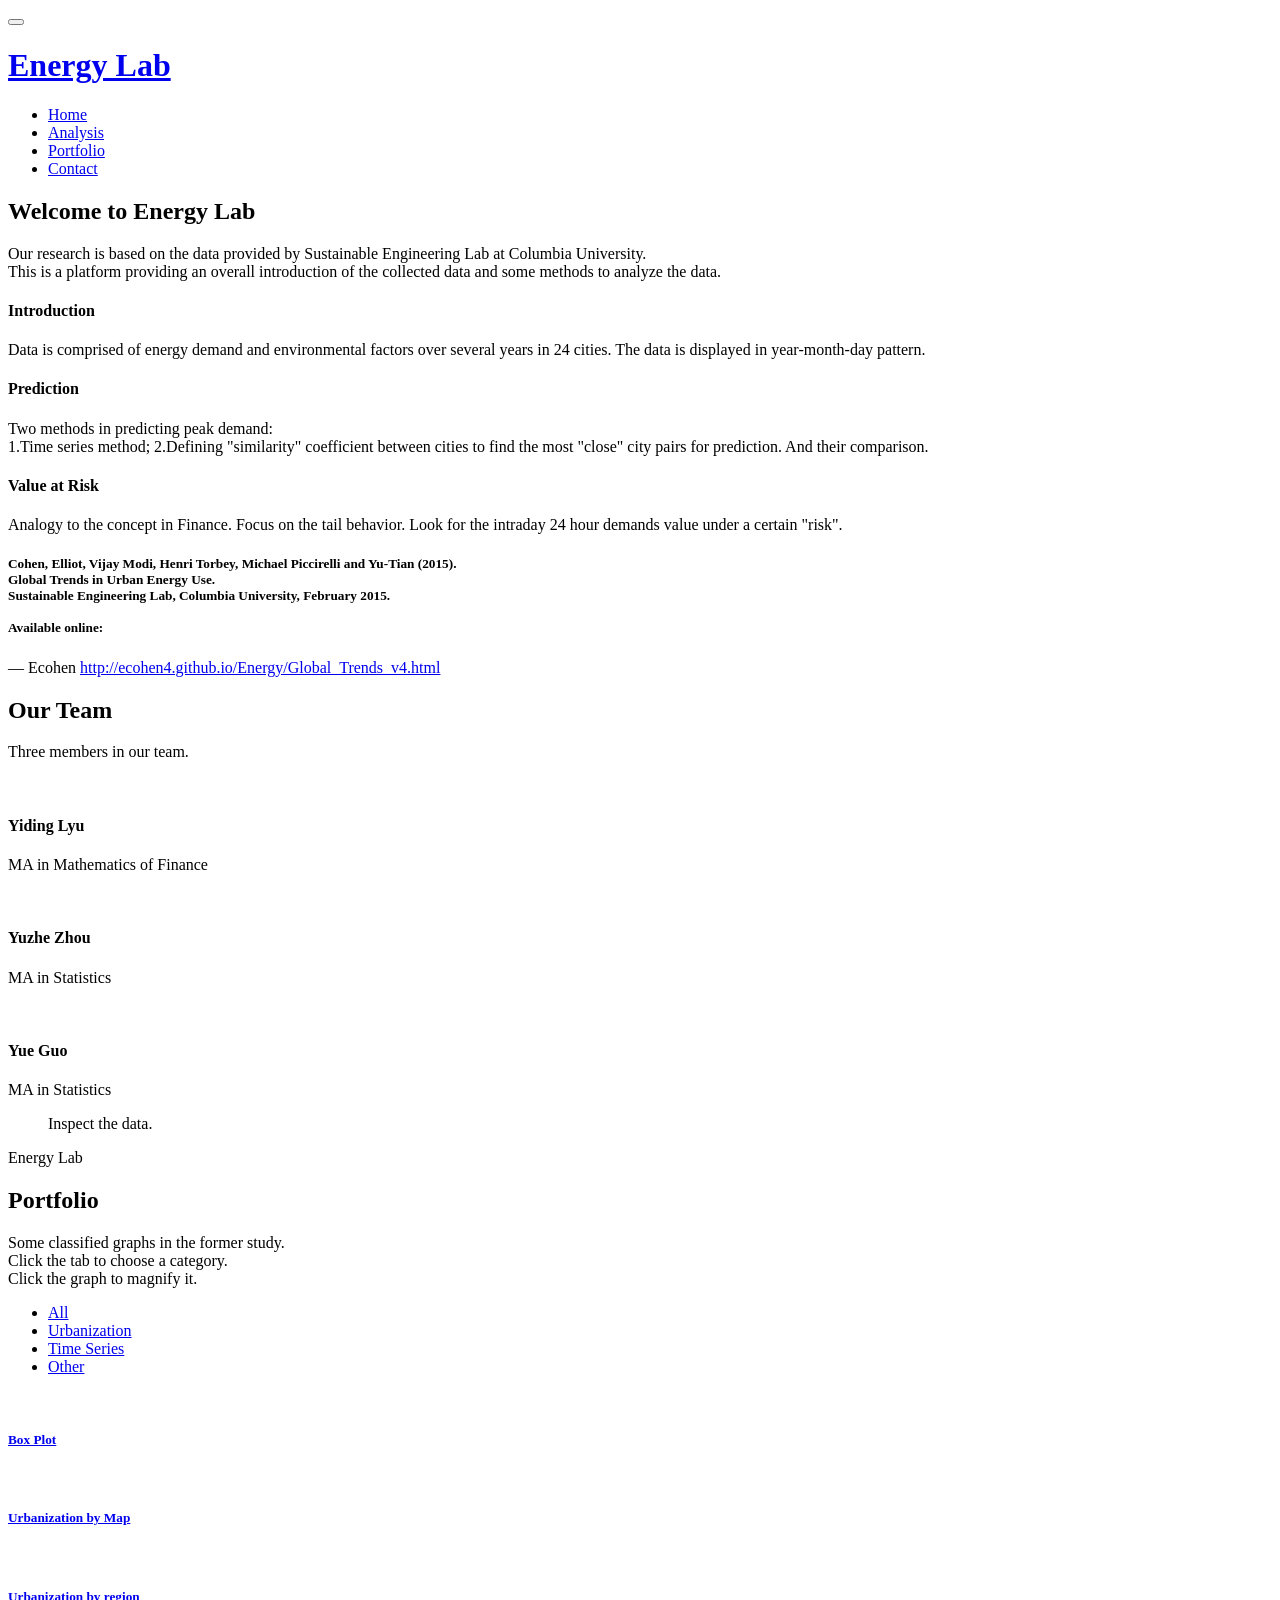
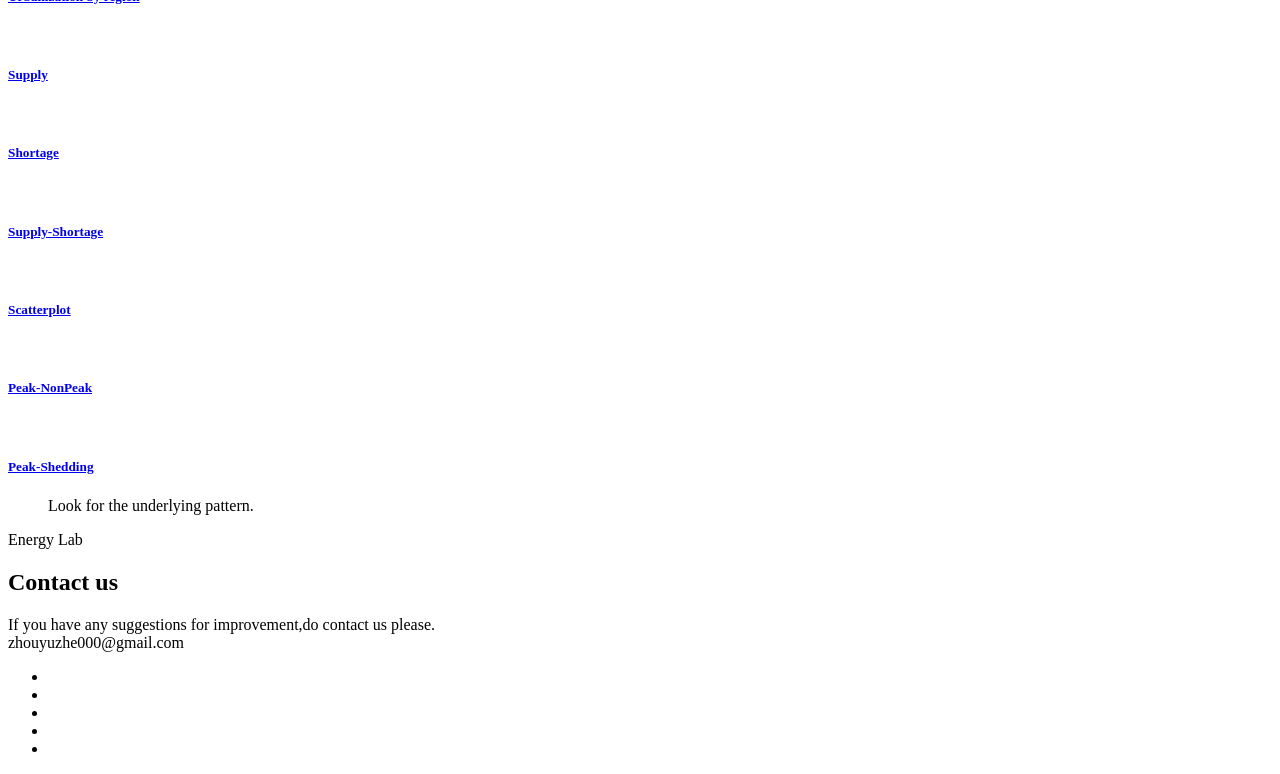
==== index.html @ 1eef34bb "index" ====
<!DOCTYPE html>
<!--[if lt IE 7]>      <html class="no-js lt-ie9 lt-ie8 lt-ie7"> <![endif]-->
<!--[if IE 7]>         <html class="no-js lt-ie9 lt-ie8"> <![endif]-->
<!--[if IE 8]>         <html class="no-js lt-ie9"> <![endif]-->
<!--[if gt IE 8]><!--> <html class="no-js"> <!--<![endif]-->
    <head>
		<!-- BASICS -->
        <meta charset="utf-8">
		<meta http-equiv="X-UA-Compatible" content="IE=edge,chrome=1">
        <title>Energy Lab by team DZY</title>
        <meta name="description" content="">
		<meta name="viewport" content="width=device-width, initial-scale=1.0">
		<link rel="stylesheet" type="text/css" href="css/isotope.css" media="screen" />	
		<link rel="stylesheet" href="js/fancybox/jquery.fancybox.css" type="text/css" media="screen" />
		<link rel="stylesheet" href="css/bootstrap.css">
		<link rel="stylesheet" href="css/bootstrap-theme.css">
        <link rel="stylesheet" href="css/style.css">
        <link rel="stylesheet" href="css/grayscale.css">
		<!-- skin -->
		<link rel="stylesheet" href="skin/default.css">
    </head>
	 
    <body>
		<section id="header" class="appear"></section>
		<div class="navbar navbar-fixed-top" role="navigation" data-0="line-height:100px; height:100px; background-color:rgba(0,0,0,0.3);" data-300="line-height:60px; height:60px; background-color:rgba(0,0,0,1);">
			 <div class="container">
				<div class="navbar-header">
					<button type="button" class="navbar-toggle" data-toggle="collapse" data-target=".navbar-collapse">
						<span class="fa fa-bars color-white"></span>
					</button>
					<h1><a class="navbar-brand" href="index.html" data-0="line-height:90px;" data-300="line-height:50px;">			Energy Lab
					</a></h1>
				</div>
				<div class="navbar-collapse collapse">
					<ul class="nav navbar-nav" data-0="margin-top:20px;" data-300="margin-top:5px;">
						<li class="active"><a href="index.html">Home</a></li>
						<li><a href="#section-services">Analysis</a></li>
						<li><a href="#section-works">Portfolio</a></li>
						<li><a href="#section-contact">Contact</a></li>
					</ul>
				</div><!--/.navbar-collapse -->
			</div>
		</div>

		<section class="featured">
			<div class="container" > 
				<div class="row mar-bot40">
					<div class="col-md-6 col-md-offset-3">
						
						<div class="align-center"  >
							<i class="fa fa-flask fa-5x mar-bot20"></i>
							<h2 class="slogan">Welcome to Energy Lab</h2>
							<p>
							Our research is based on the data provided by
							Sustainable Engineering Lab at Columbia University.</br>
							This is a platform providing an overall introduction of the collected data and some methods to analyze the data.
							</p>	
							 <a href="#section-services" class="btn btn-circle page-scroll">
                            <i class="fa fa-angle-double-down animated"></i>
                            </a>
						</div>
					</div>
				</div>
			</div>
		</section>
		
		<!-- services -->
		<section id="section-services" class="section pad-bot30 bg-white">
		<div class="container"> 
		
			<div class="row mar-bot40">
				<div class="col-lg-4" >
					<div class="align-center">
						<a href="bubble.html" class="btn">
						 <i class="fa fa-eye fa-5x mar-bot20"></i>
					    </a>
						<h4 class="text-bold">Introduction</h4>
						<p>Data is comprised of energy demand and environmental factors over several years in 24 cities. The data is displayed in year-month-day pattern.
						</p>
					</div>
				</div>
					
				<div class="col-lg-4" >
					<div class="align-center">
						<a href="test.html" class="btn">
						<i class="fa fa-tag fa-5x mar-bot20"></i>
					</a>
						<h4 class="text-bold">Prediction</h4>
						<p>Two methods in predicting peak demand:<br/>1.Time series method; 2.Defining "similarity" coefficient between cities to find the most "close" city pairs for prediction. And their comparison.
						</p>
					</div>
				</div>
			
				<div class="col-lg-4" >
					<div class="align-center">
						<a href="var.html" class="btn">
						<i class="fa fa-warning fa-5x mar-bot20"></i>
					</a>
						<h4 class="text-bold">Value at Risk</h4>
						<p>Analogy to the concept in Finance. Focus on the tail behavior. Look for the intraday 24 hour demands value under a certain "risk".
						</p>
					</div>
				</div>
			
			</div>	

		</div>
		</section>
			
		<!-- spacer section:testimonial -->
		<section id="testimonials" class="section" data-stellar-background-ratio="0.5">
		<div class="container">
			<div class="row">				
					<div class="col-lg-12">
							<div class="align-center">
										<div class="testimonial pad-top40 pad-bot40 clearfix">
											<h5>
												Cohen, Elliot, Vijay Modi, Henri Torbey, Michael Piccirelli and Yu-Tian (2015). <br/>
Global Trends in Urban Energy Use.<br/> Sustainable Engineering Lab,   
Columbia University, February 2015. </br></br>Available online:  
											</h5>
											<span class="author">&mdash; Ecohen <a href="http://ecohen4.github.io/Energy/Global_Trends_v4.html">http://ecohen4.github.io/Energy/Global_Trends_v4.html</a></span>
										</div>

								</div>
							</div>
					</div>
				
			</div>	
		</div>	
		</section>
			
		<!-- about -->
		<section id="section-about" class="section appear clearfix">
		<div class="container">

				<div class="row mar-bot40">
					<div class="col-md-offset-3 col-md-6">
						<div class="section-header">
							<h2 class="section-heading animated" data-animation="bounceInUp">Our Team</h2>
							<p>Three members in our team.</p>
						</div>
					</div>
				</div>

					<div class="row align-center mar-bot40">
						<div class="col-lg-4">
							<div class="team-member">
								<figure class="member-photo"><img src="img/team/member1.jpg" alt="" /></figure>
								<div class="team-detail">
									<h4>Yiding Lyu</h4>
									<span>MA in Mathematics of Finance</span>
								</div>
							</div>
						</div>
						<div class="col-lg-4">
							<div class="team-member">
								<figure class="member-photo"><img src="img/team/member2.jpg" alt="" /></figure>
								<div class="team-detail">
									<h4>Yuzhe Zhou</h4>
									<span>MA in Statistics</span>
								</div>
							</div>
						</div>
						<div class="col-lg-4">
							<div class="team-member">
								<figure class="member-photo"><img src="img/team/member3.jpg" alt="" /></figure>
								<div class="team-detail">
								<h4>Yue Guo</h4>
									<span>MA in Statistics</span>
								</div>
							</div>
						</div>
						
					</div>
						
		</div>
		</section>
		<!-- /about -->
		
		<!-- spacer section:stats -->
		<section id="parallax1" class="section pad-top40 pad-bot40" data-stellar-background-ratio="0.5">
			<div class="container">
            <div class="align-center pad-top40 pad-bot40">
                <blockquote class="bigquote color-white">Inspect the data.</blockquote>
				<p class="color-white">Energy Lab</p>
            </div>
			</div>	
		</section>
		
		<!-- section works -->
		<section id="section-works" class="section appear clearfix">
			<div class="container">
				
				<div class="row mar-bot40">
					<div class="col-md-offset-3 col-md-6">
						<div class="section-header">
							<h2 class="section-heading animated" data-animation="bounceInUp">Portfolio</h2>
							<p>Some classified graphs in the former study.<br/>Click the tab to choose a category.<br/>Click the graph to magnify it.</p>
							
						</div>
					</div>
				</div>
					
                        <div class="row">
                          <nav id="filter" class="col-md-12 text-center">
                            <ul>
                              <li><a href="#" class="current btn-theme btn-small" data-filter="*">All</a></li>
                              <li><a href="#"  class="btn-theme btn-small" data-filter=".urban" >Urbanization</a></li>
                              <li><a href="#"  class="btn-theme btn-small" data-filter=".ts">Time Series</a></li>
                              <li ><a href="#" class="btn-theme btn-small" data-filter=".other">Other</a></li>
                            </ul>
                          </nav>
                          <div class="col-md-12">
                            <div class="row">
                              <div class="portfolio-items isotopeWrapper clearfix" id="3">
							  
                                <article class="col-md-4 isotopeItem other">
									<div class="portfolio-item">
										<img src="img/Figs/boxplots.png" alt="" />
										 <div class="portfolio-desc align-center">
											<div class="folio-info">
												<h5><a href="#">Box Plot</a></h5>
												<a href="img/Figs/boxplots.png" class="fancybox"><i class="fa fa-plus fa-2x"></i></a>
											 </div>										   
										 </div>
									</div>
                                </article>

                                <article class="col-md-4 isotopeItem urban">
									<div class="portfolio-item">
										<img src="img/Figs/urbanization_map.png" alt="" />
										 <div class="portfolio-desc align-center">
											<div class="folio-info">
												<h5><a href="#">Urbanization by Map</a></h5>
												<a href="img/Figs/urbanization_map.png" class="fancybox"><i class="fa fa-plus fa-2x"></i></a>
											 </div>										   
										 </div>
									</div>
                                </article>
								

                                <article class="col-md-4 isotopeItem urban">
									<div class="portfolio-item">
										<img src="img/Figs/urbanization-plots.png" alt="" />
										 <div class="portfolio-desc align-center">
											<div class="folio-info">
												<h5><a href="#">Urbanization by region</a></h5>
												<a href="img/Figs/urbanization-plots.png" class="fancybox"><i class="fa fa-plus fa-2x"></i></a>
											 </div>										   
										 </div>
									</div>
                                </article>

                                <article class="col-md-4 isotopeItem ts">
									<div class="portfolio-item">
										<img src="img/Figs/supply_smooth.png" alt="" />
										 <div class="portfolio-desc align-center">
											<div class="folio-info">
												<h5><a href="#">Supply</a></h5>
												<a href="img/Figs/supply_smooth.png" class="fancybox"><i class="fa fa-plus fa-2x"></i></a>
											 </div>										   
										 </div>
									</div>
                                </article>

                                <article class="col-md-4 isotopeItem ts">
									<div class="portfolio-item">
										<img src="img/Figs/shortages_smooth.png" alt="" />
										 <div class="portfolio-desc align-center">
											<div class="folio-info">
												<h5><a href="#">Shortage</a></h5>
												<a href="img/Figs/shortages_smooth.png" class="fancybox"><i class="fa fa-plus fa-2x"></i></a>
											 </div>										   
										 </div>
									</div>
                                </article>

                                <article class="col-md-4 isotopeItem ts">
									<div class="portfolio-item">
										<img src="img/Figs/supply_shortages.png" alt="" />
										 <div class="portfolio-desc align-center">
											<div class="folio-info">
												<h5><a href="#">Supply-Shortage</a></h5>
												<a href="img/Figs/supply_shortages.png" class="fancybox"><i class="fa fa-plus fa-2x"></i></a>
											 </div>										   
										 </div>
									</div>
                                </article>

                                <article class="col-md-4 isotopeItem other">
									<div class="portfolio-item">
										<img src="img/Figs/scatterplot.png" alt="" />
										 <div class="portfolio-desc align-center">
											<div class="folio-info">
												<h5><a href="#">Scatterplot</a></h5>
												<a href="img/Figs/scatterplot.png" class="fancybox"><i class="fa fa-plus fa-2x"></i></a>
											 </div>										   
										 </div>
									</div>
                                </article>

                                <article class="col-md-4 isotopeItem ts">
									<div class="portfolio-item">
										<img src="img/Figs/peak_nonpeak_smooth.png" alt="" />
										 <div class="portfolio-desc align-center">
											<div class="folio-info">
												<h5><a href="#">Peak-NonPeak</a></h5>
												<a href="img/Figs/peak_nonpeak_smooth.png" class="fancybox"><i class="fa fa-plus fa-2x"></i></a>
											 </div>										   
										 </div>
									</div>
                                </article>

                                <article class="col-md-4 isotopeItem other">
									<div class="portfolio-item">
										<img src="img/Figs/peak_shedding.png" alt="" />
										 <div class="portfolio-desc align-center">
											<div class="folio-info">
												<h5><a href="#">Peak-Shedding</a></h5>
												<a href="img/Figs/peak_shedding.png" class="fancybox"><i class="fa fa-plus fa-2x"></i></a>
											 </div>										   
										 </div>
									</div>
                                </article>
                                </div>
                                        
							</div>
                                     

							</div>
                        </div>
				
			</div>
		</section>
		<section id="parallax2" class="section parallax" data-stellar-background-ratio="0.5">	
            <div class="align-center pad-top40 pad-bot40">
                <blockquote class="bigquote color-white">Look for the underlying pattern.</blockquote>
				<p class="color-white">Energy Lab</p>
            </div>
		</section>

		<!-- contact -->
		<section id="section-contact" class="section appear clearfix">
			<div class="container">
				
				<div class="row mar-bot40">
					<div class="col-md-offset-3 col-md-6">
						<div class="section-header">
							<h2 class="section-heading animated" data-animation="bounceInUp">Contact us</h2>
							<p>If you have any suggestions for improvement,do contact us please.</br>
								zhouyuzhe000@gmail.com</p>
						</div>
					</div>
				</div>
			
				</div>
				
			</div>
		</section>
		
		
	<section id="footer" class="section footer">
		<div class="container">
			<div class="row animated opacity mar-bot20" data-andown="fadeIn" data-animation="animation">
				<div class="col-sm-12 align-center">
                    <ul class="social-network social-circle">
                        <li><a href="#" class="icoRss" title="Rss"><i class="fa fa-rss"></i></a></li>
                        <li><a href="#" class="icoFacebook" title="Facebook"><i class="fa fa-facebook"></i></a></li>
                        <li><a href="#" class="icoTwitter" title="Twitter"><i class="fa fa-twitter"></i></a></li>
                        <li><a href="#" class="icoGoogle" title="Google +"><i class="fa fa-google-plus"></i></a></li>
                        <li><a href="#" class="icoLinkedin" title="Linkedin"><i class="fa fa-linkedin"></i></a></li>
                    </ul>				
				</div>
			</div>

			<div class="row align-center copyright">
					<div class="col-sm-12"><p></p></div>
			</div>
		</div>

	</section>
	<a href="#header" class="scrollup"><i class="fa fa-chevron-up"></i></a>	

	<script src="js/modernizr-2.6.2-respond-1.1.0.min.js"></script>
	<script src="js/jquery.js"></script>
	<script src="js/jquery.easing.1.3.js"></script>
    <script src="js/bootstrap.min.js"></script>
	<script src="js/jquery.isotope.min.js"></script>
	<script src="js/jquery.nicescroll.min.js"></script>
	<script src="js/fancybox/jquery.fancybox.pack.js"></script>
	<script src="js/skrollr.min.js"></script>		
	<script src="js/jquery.scrollTo-1.4.3.1-min.js"></script>
	<script src="js/jquery.localscroll-1.2.7-min.js"></script>
	<script src="js/stellar.js"></script>
	<script src="js/jquery.appear.js"></script>
	<script src="js/validate.js"></script>
    <script src="js/main.js"></script>
	</body>
</html>
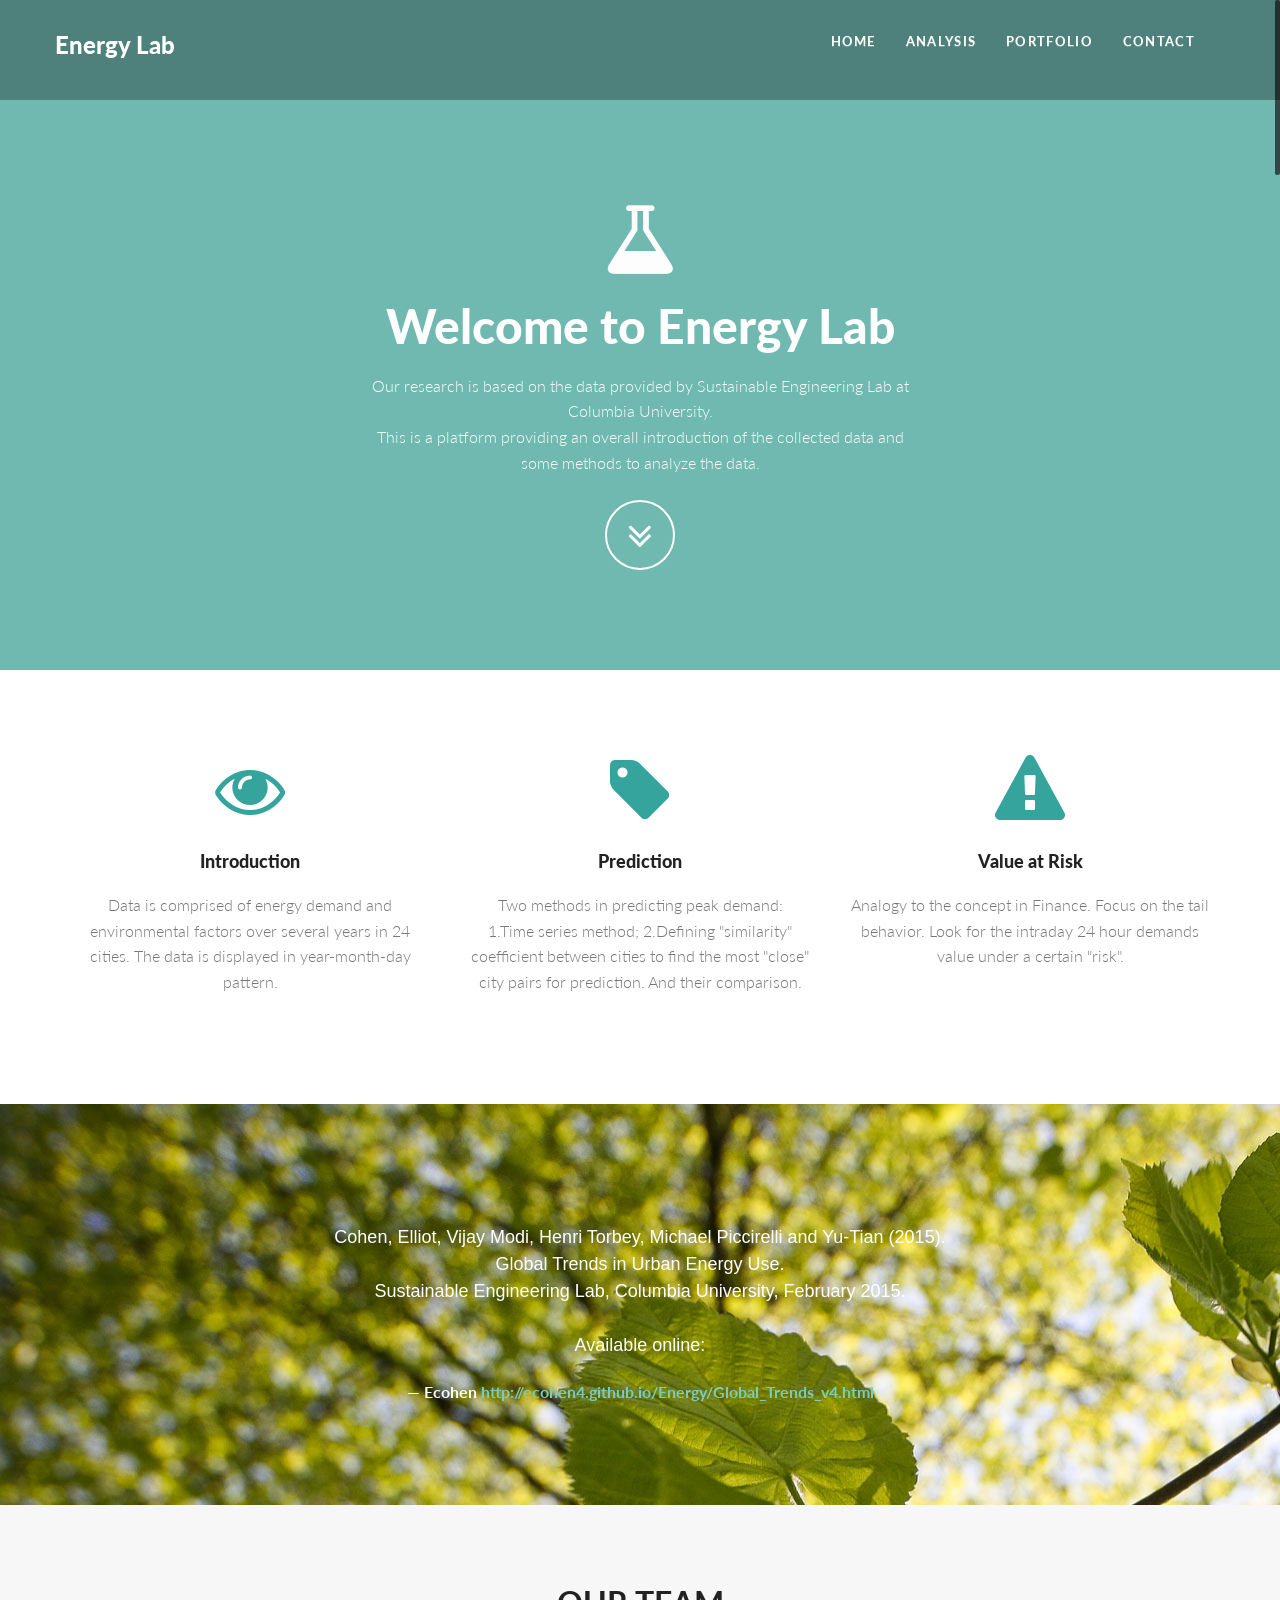
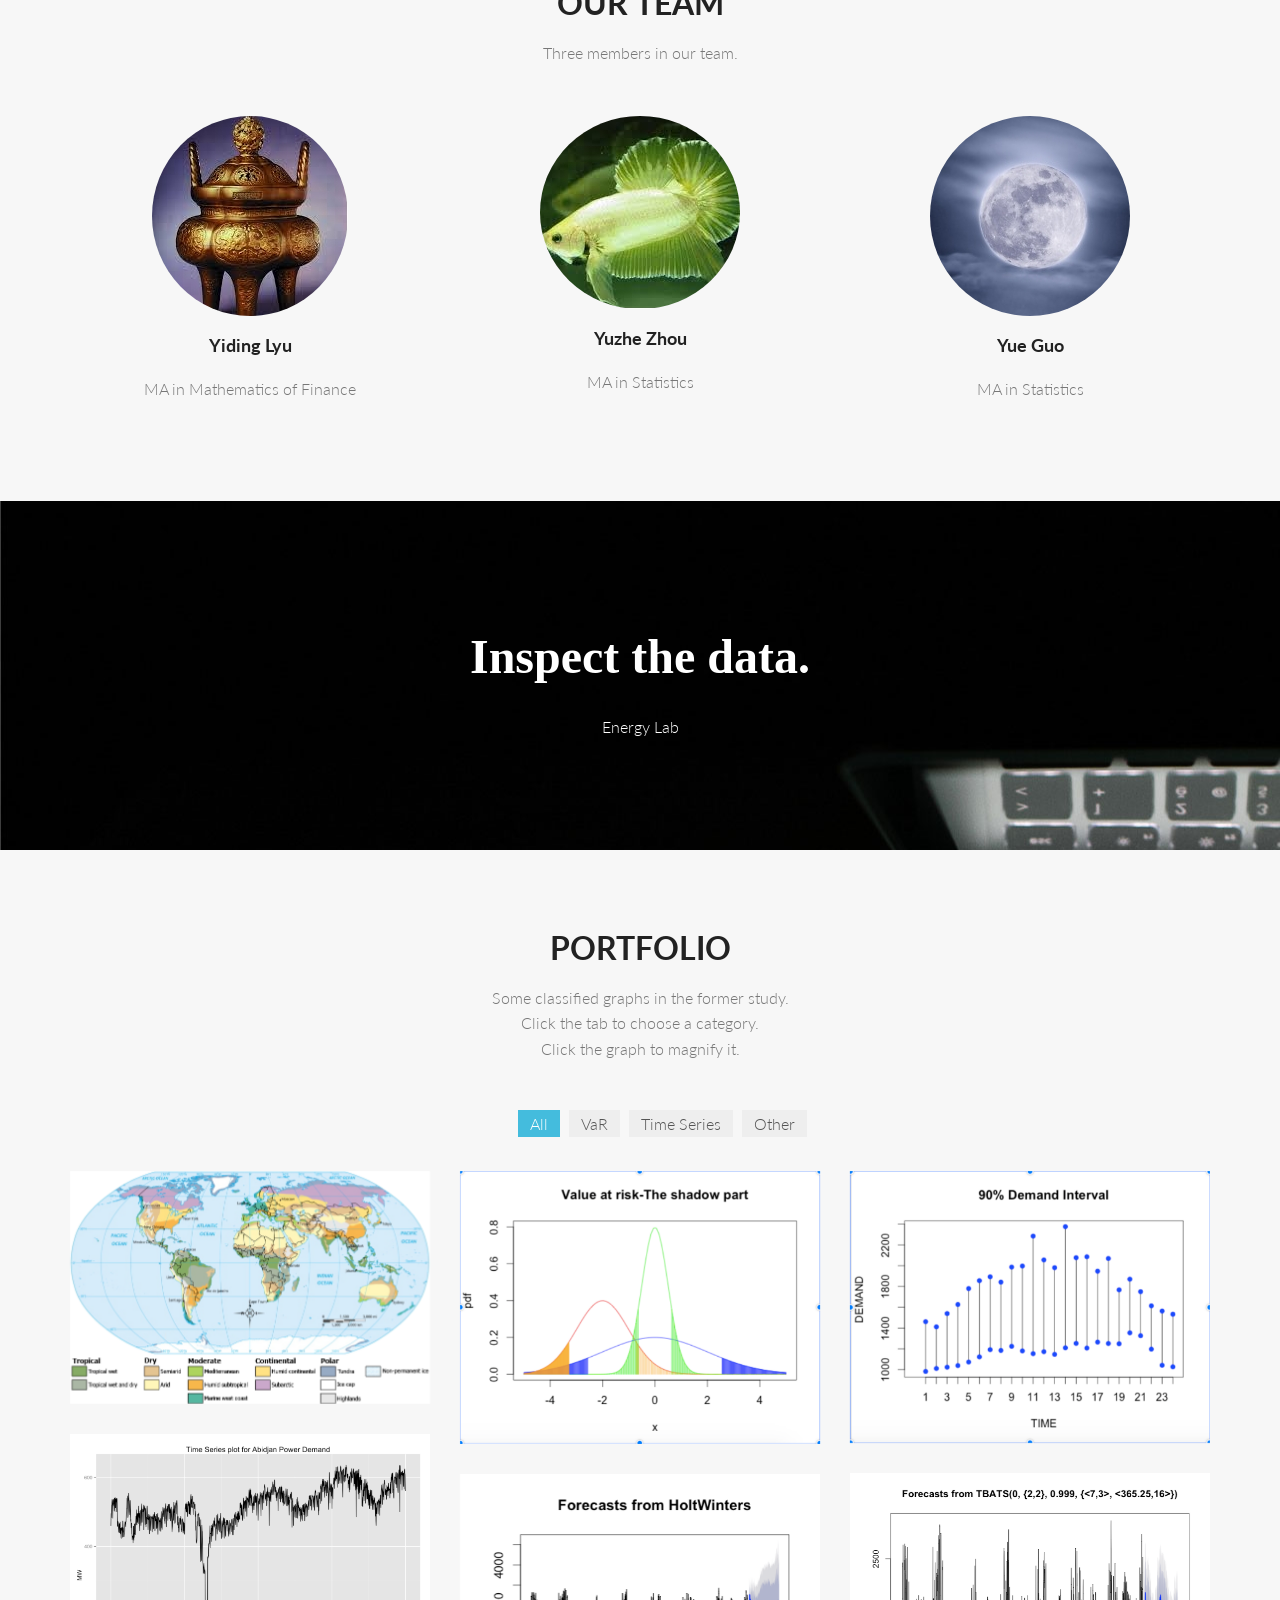
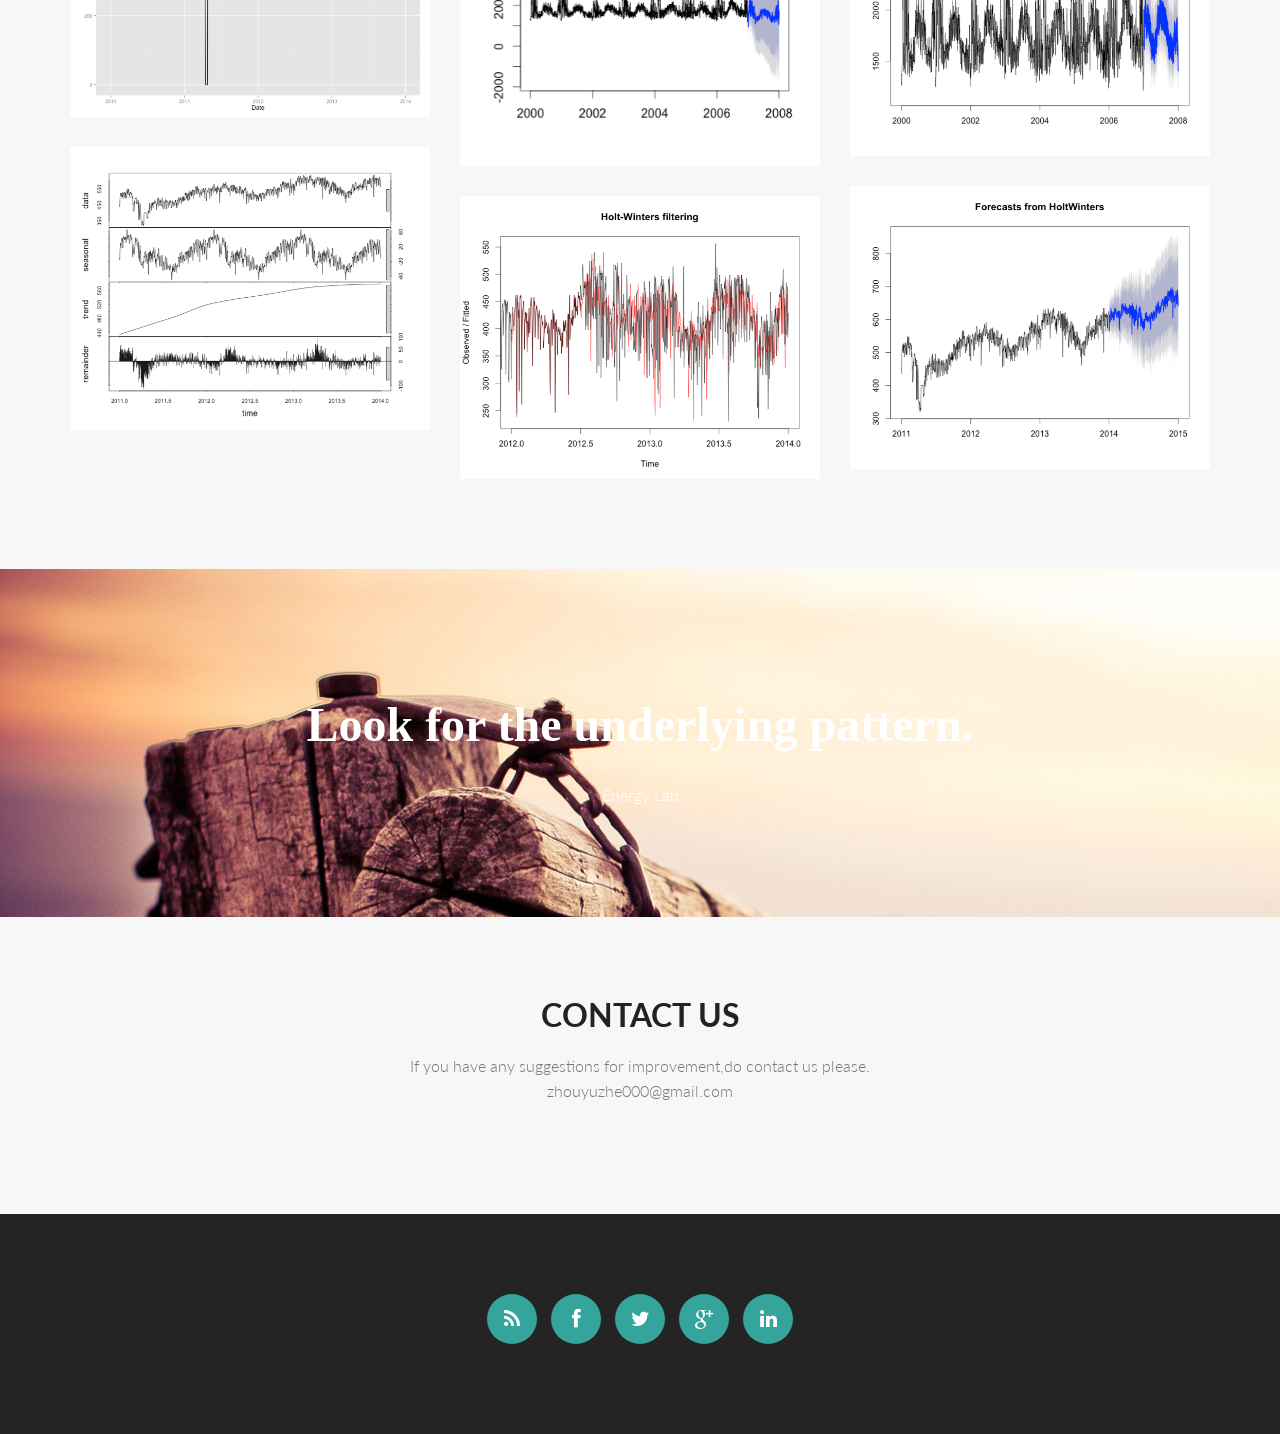
==== commit a36792bb: "first full draft" ====
--- a/index.html
+++ b/index.html
@@ -82,7 +82,7 @@
 					
 				<div class="col-lg-4" >
 					<div class="align-center">
-						<a href="test.html" class="btn">
+						<a href="trial.html" class="btn">
 						<i class="fa fa-tag fa-5x mar-bot20"></i>
 					</a>
 						<h4 class="text-bold">Prediction</h4>
@@ -206,7 +206,7 @@
                           <nav id="filter" class="col-md-12 text-center">
                             <ul>
                               <li><a href="#" class="current btn-theme btn-small" data-filter="*">All</a></li>
-                              <li><a href="#"  class="btn-theme btn-small" data-filter=".urban" >Urbanization</a></li>
+                              <li><a href="#"  class="btn-theme btn-small" data-filter=".var" >VaR</a></li>
                               <li><a href="#"  class="btn-theme btn-small" data-filter=".ts">Time Series</a></li>
                               <li ><a href="#" class="btn-theme btn-small" data-filter=".other">Other</a></li>
                             </ul>
@@ -217,108 +217,108 @@
 							  
                                 <article class="col-md-4 isotopeItem other">
 									<div class="portfolio-item">
-										<img src="img/Figs/boxplots.png" alt="" />
-										 <div class="portfolio-desc align-center">
-											<div class="folio-info">
-												<h5><a href="#">Box Plot</a></h5>
-												<a href="img/Figs/boxplots.png" class="fancybox"><i class="fa fa-plus fa-2x"></i></a>
-											 </div>										   
-										 </div>
-									</div>
-                                </article>
-
-                                <article class="col-md-4 isotopeItem urban">
-									<div class="portfolio-item">
-										<img src="img/Figs/urbanization_map.png" alt="" />
-										 <div class="portfolio-desc align-center">
-											<div class="folio-info">
-												<h5><a href="#">Urbanization by Map</a></h5>
-												<a href="img/Figs/urbanization_map.png" class="fancybox"><i class="fa fa-plus fa-2x"></i></a>
+										<img src="img/Figs/ClimateMap_World.png" alt="" />
+										 <div class="portfolio-desc align-center">
+											<div class="folio-info">
+												<h5><a href="#">ClimateMap</a></h5>
+												<a href="img/Figs/ClimateMap_World.png" class="fancybox"><i class="fa fa-plus fa-2x"></i></a>
+											 </div>										   
+										 </div>
+									</div>
+                                </article>
+
+                                <article class="col-md-4 isotopeItem var">
+									<div class="portfolio-item">
+										<img src="img/Figs/Var01.png" alt="" />
+										 <div class="portfolio-desc align-center">
+											<div class="folio-info">
+												<h5><a href="#">Value at risk</a></h5>
+												<a href="img/Figs/Var02.png" class="fancybox"><i class="fa fa-plus fa-2x"></i></a>
 											 </div>										   
 										 </div>
 									</div>
                                 </article>
 								
 
-                                <article class="col-md-4 isotopeItem urban">
-									<div class="portfolio-item">
-										<img src="img/Figs/urbanization-plots.png" alt="" />
-										 <div class="portfolio-desc align-center">
-											<div class="folio-info">
-												<h5><a href="#">Urbanization by region</a></h5>
-												<a href="img/Figs/urbanization-plots.png" class="fancybox"><i class="fa fa-plus fa-2x"></i></a>
-											 </div>										   
-										 </div>
-									</div>
-                                </article>
-
-                                <article class="col-md-4 isotopeItem ts">
-									<div class="portfolio-item">
-										<img src="img/Figs/supply_smooth.png" alt="" />
-										 <div class="portfolio-desc align-center">
-											<div class="folio-info">
-												<h5><a href="#">Supply</a></h5>
-												<a href="img/Figs/supply_smooth.png" class="fancybox"><i class="fa fa-plus fa-2x"></i></a>
-											 </div>										   
-										 </div>
-									</div>
-                                </article>
-
-                                <article class="col-md-4 isotopeItem ts">
-									<div class="portfolio-item">
-										<img src="img/Figs/shortages_smooth.png" alt="" />
-										 <div class="portfolio-desc align-center">
-											<div class="folio-info">
-												<h5><a href="#">Shortage</a></h5>
-												<a href="img/Figs/shortages_smooth.png" class="fancybox"><i class="fa fa-plus fa-2x"></i></a>
-											 </div>										   
-										 </div>
-									</div>
-                                </article>
-
-                                <article class="col-md-4 isotopeItem ts">
-									<div class="portfolio-item">
-										<img src="img/Figs/supply_shortages.png" alt="" />
-										 <div class="portfolio-desc align-center">
-											<div class="folio-info">
-												<h5><a href="#">Supply-Shortage</a></h5>
-												<a href="img/Figs/supply_shortages.png" class="fancybox"><i class="fa fa-plus fa-2x"></i></a>
-											 </div>										   
-										 </div>
-									</div>
-                                </article>
-
-                                <article class="col-md-4 isotopeItem other">
-									<div class="portfolio-item">
-										<img src="img/Figs/scatterplot.png" alt="" />
-										 <div class="portfolio-desc align-center">
-											<div class="folio-info">
-												<h5><a href="#">Scatterplot</a></h5>
-												<a href="img/Figs/scatterplot.png" class="fancybox"><i class="fa fa-plus fa-2x"></i></a>
-											 </div>										   
-										 </div>
-									</div>
-                                </article>
-
-                                <article class="col-md-4 isotopeItem ts">
-									<div class="portfolio-item">
-										<img src="img/Figs/peak_nonpeak_smooth.png" alt="" />
-										 <div class="portfolio-desc align-center">
-											<div class="folio-info">
-												<h5><a href="#">Peak-NonPeak</a></h5>
-												<a href="img/Figs/peak_nonpeak_smooth.png" class="fancybox"><i class="fa fa-plus fa-2x"></i></a>
-											 </div>										   
-										 </div>
-									</div>
-                                </article>
-
-                                <article class="col-md-4 isotopeItem other">
-									<div class="portfolio-item">
-										<img src="img/Figs/peak_shedding.png" alt="" />
-										 <div class="portfolio-desc align-center">
-											<div class="folio-info">
-												<h5><a href="#">Peak-Shedding</a></h5>
-												<a href="img/Figs/peak_shedding.png" class="fancybox"><i class="fa fa-plus fa-2x"></i></a>
+                                <article class="col-md-4 isotopeItem var">
+									<div class="portfolio-item">
+										<img src="img/Figs/Var02.png" alt="" />
+										 <div class="portfolio-desc align-center">
+											<div class="folio-info">
+												<h5><a href="#">Prediction interval</a></h5>
+												<a href="img/Figs/Var02.png" class="fancybox"><i class="fa fa-plus fa-2x"></i></a>
+											 </div>										   
+										 </div>
+									</div>
+                                </article>
+
+                                <article class="col-md-4 isotopeItem ts">
+									<div class="portfolio-item">
+										<img src="img/Figs/AbidjanDemand01.png" alt="" />
+										 <div class="portfolio-desc align-center">
+											<div class="folio-info">
+												<h5><a href="#">Abidjan Demand</a></h5>
+												<a href="img/Figs/AbidjanDemand01.png" class="fancybox"><i class="fa fa-plus fa-2x"></i></a>
+											 </div>										   
+										 </div>
+									</div>
+                                </article>
+
+                                <article class="col-md-4 isotopeItem ts">
+									<div class="portfolio-item">
+										<img src="img/Figs/tbats01.png" alt="" />
+										 <div class="portfolio-desc align-center">
+											<div class="folio-info">
+												<h5><a href="#">TBATS</a></h5>
+												<a href="img/Figs/tbats01.png" class="fancybox"><i class="fa fa-plus fa-2x"></i></a>
+											 </div>										   
+										 </div>
+									</div>
+                                </article>
+
+                                <article class="col-md-4 isotopeItem ts">
+									<div class="portfolio-item">
+										<img src="img/Figs/tbats02.png" alt="" />
+										 <div class="portfolio-desc align-center">
+											<div class="folio-info">
+												<h5><a href="#">TBATS</a></h5>
+												<a href="img/Figs/tbats02.png" class="fancybox"><i class="fa fa-plus fa-2x"></i></a>
+											 </div>										   
+										 </div>
+									</div>
+                                </article>
+
+                                <article class="col-md-4 isotopeItem ts">
+									<div class="portfolio-item">
+										<img src="img/Figs/OrdTSDecomposition.png" alt="" />
+										 <div class="portfolio-desc align-center">
+											<div class="folio-info">
+												<h5><a href="#">Ordinary Time Series</a></h5>
+												<a href="img/Figs/OrdTSDecomposition.png" class="fancybox"><i class="fa fa-plus fa-2x"></i></a>
+											 </div>										   
+										 </div>
+									</div>
+                                </article>
+
+                                <article class="col-md-4 isotopeItem ts">
+									<div class="portfolio-item">
+										<img src="img/Figs/HoltWintersForecast01.png" alt="" />
+										 <div class="portfolio-desc align-center">
+											<div class="folio-info">
+												<h5><a href="#">HoltWinters</a></h5>
+												<a href="img/Figs/HoltWintersForecast01.png" class="fancybox"><i class="fa fa-plus fa-2x"></i></a>
+											 </div>										   
+										 </div>
+									</div>
+                                </article>
+
+                                <article class="col-md-4 isotopeItem ts">
+									<div class="portfolio-item">
+										<img src="img/Figs/BeinutHWfiltering.png" alt="" />
+										 <div class="portfolio-desc align-center">
+											<div class="folio-info">
+												<h5><a href="#">BeinutHW</a></h5>
+												<a href="img/Figs/BeinutHWfiltering.png" class="fancybox"><i class="fa fa-plus fa-2x"></i></a>
 											 </div>										   
 										 </div>
 									</div>
--- a/css/isotope.css
+++ b/css/isotope.css
@@ -0,0 +1,179 @@
+/* Start: Recommended Isotope styles */
+
+/**** Isotope Filtering ****/
+
+.isotope-item {
+  z-index: 2;
+}
+
+.isotope-hidden.isotope-item {
+  pointer-events: none;
+  z-index: 1;
+}
+
+/**** Isotope CSS3 transitions ****/
+
+.isotope,
+.isotope .isotope-item {
+  -webkit-transition-duration: 0.8s;
+     -moz-transition-duration: 0.8s;
+      -ms-transition-duration: 0.8s;
+       -o-transition-duration: 0.8s;
+          transition-duration: 0.8s;
+}
+
+.isotope {
+  -webkit-transition-property: height, width;
+     -moz-transition-property: height, width;
+      -ms-transition-property: height, width;
+       -o-transition-property: height, width;
+          transition-property: height, width;
+}
+
+.isotope .isotope-item {
+  -webkit-transition-property: -webkit-transform, opacity;
+     -moz-transition-property:    -moz-transform, opacity;
+      -ms-transition-property:     -ms-transform, opacity;
+       -o-transition-property:         top, left, opacity;
+          transition-property:         transform, opacity;
+}
+
+/**** disabling Isotope CSS3 transitions ****/
+
+.isotope.no-transition,
+.isotope.no-transition .isotope-item,
+.isotope .isotope-item.no-transition {
+  -webkit-transition-duration: 0s;
+     -moz-transition-duration: 0s;
+      -ms-transition-duration: 0s;
+       -o-transition-duration: 0s;
+          transition-duration: 0s;
+}
+
+/* End: Recommended Isotope styles */
+
+
+
+/* disable CSS transitions for containers with infinite scrolling*/
+.isotope.infinite-scrolling {
+  -webkit-transition: none;
+     -moz-transition: none;
+      -ms-transition: none;
+       -o-transition: none;
+          transition: none;
+}
+
+
+
+/**** Isotope styles ****/
+
+/* required for containers to inherit vertical size from window */
+/*html,
+body {
+  height: 100%;
+}*/
+
+#container {
+  border: 1px solid #666;
+  padding: 5px;
+  margin-bottom: 20px;
+}
+
+.element {
+  width: 110px;
+  height: 110px;
+  margin: 5px;
+  float: left;
+  overflow: hidden;
+  position: relative;
+  background: #888;
+  color: #222;
+  -webkit-border-top-right-radius: 1.2em;
+      -moz-border-radius-topright: 1.2em;
+          border-top-right-radius: 1.2em;
+}
+
+.element.alkali          { background: #F00; background: hsl(   0, 100%, 50%); }
+.element.alkaline-earth  { background: #F80; background: hsl(  36, 100%, 50%); }
+.element.lanthanoid      { background: #FF0; background: hsl(  72, 100%, 50%); }
+.element.actinoid        { background: #0F0; background: hsl( 108, 100%, 50%); }
+.element.transition      { background: #0F8; background: hsl( 144, 100%, 50%); }
+.element.post-transition { background: #0FF; background: hsl( 180, 100%, 50%); }
+.element.metalloid       { background: #08F; background: hsl( 216, 100%, 50%); }
+.element.other.nonmetal  { background: #00F; background: hsl( 252, 100%, 50%); }
+.element.halogen         { background: #F0F; background: hsl( 288, 100%, 50%); }
+.element.noble-gas       { background: #F08; background: hsl( 324, 100%, 50%); }
+
+
+.element * {
+  position: absolute;
+  margin: 0;
+}
+
+.element .symbol {
+  left: 0.2em;
+  top: 0.4em;
+  font-size: 3.8em;
+  line-height: 1.0em;
+  color: #FFF;
+}
+.element.large .symbol {
+  font-size: 4.5em;
+}
+
+.element.fake .symbol {
+  color: #000;
+}
+
+.element .name {
+  left: 0.5em;
+  bottom: 1.6em;
+  font-size: 1.05em;
+}
+
+.element .weight {
+  font-size: 0.9em;
+  left: 0.5em;
+  bottom: 0.5em;
+}
+
+.element .number {
+  font-size: 1.25em;
+  font-weight: bold;
+  color: hsla(0,0%,0%,.5);
+  right: 0.5em;
+  top: 0.5em;
+}
+
+.variable-sizes .element.width2 { width: 230px; }
+
+.variable-sizes .element.height2 { height: 230px; }
+
+.variable-sizes .element.width2.height2 {
+  font-size: 2.0em;
+}
+
+.element.large,
+.variable-sizes .element.large,
+.variable-sizes .element.large.width2.height2 {
+  font-size: 3.0em;
+  width: 350px;
+  height: 350px;
+  z-index: 100;
+}
+
+.clickable .element:hover {
+  cursor: pointer;
+}
+
+.clickable .element:hover h3 {
+  text-shadow:
+    0 0 10px white,
+    0 0 10px white
+  ;
+}
+
+.clickable .element:hover h2 {
+  color: white;
+}
+
--- a/css/style.css
+++ b/css/style.css
@@ -0,0 +1,1091 @@
+/* ==== Google font ==== */
+@import url('http://fonts.googleapis.com/css?family=Lato:400,300,700,900');
+/* === fontawesome === */
+@import url('font-awesome.css');
+/* ==== overwrite bootstrap standard ==== */
+@import url('overwrite.css');
+@import url('animate.css');
+/*==========================================================================
+  General
+  ========================================================================== */
+body {
+	color:#777;
+	background: #f7f7f7;
+	font-size: 16px;
+	line-height: 1.6em;
+	font-weight: 300;
+	text-shadow: none;
+}
+
+.clear {
+	clear: both;
+}
+
+body, h1, h2, h3, h4, h5, h6, .h1, .h2, .h3, .h4, .h5, .h6 {
+	font-family: 'Lato', sans-serif;
+}
+h1, h2, h3, h4, h5, h6 {
+	color:#222;
+}
+
+h1,h2,h3,h4,h5,h6 {
+	font-style: normal;
+	margin: 0 0 20px 0;
+}
+h1 { font-size: 40px; line-height: 30px; }
+h2 { font-size: 32px; }
+h3 { font-size: 24px; }
+h4 { font-size: 18px; }
+h5 { font-size: 16px; }
+.txt-light { font-weight: 300; }
+.txt-regular { font-weight: 400; }
+.txt-bold { font-weight: 700; }
+.txt-uppercase { text-transform: uppercase; }
+
+blockquote {
+	font-family: Georgia, serif;
+}
+
+blockquote.bigquote {
+	border: none;
+	font-size: 48px;
+	font-weight: 700;
+	line-height: 1.1em;
+}
+
+.text-bold {
+	font-weight: 900;
+}
+
+article,aside,details,figcaption,figure,footer,header,hgroup,menu,nav,section {
+	display: block;
+}
+
+
+small {
+	font-size: 70%;
+	font-weight: 100;
+}
+
+a:hover {
+	text-decoration: none;
+}
+
+:focus {
+	outline: none;
+}
+
+.color-white.txt-shadow {
+	text-shadow: 1px 1px 0 rgba(0, 0, 0, 0.2);
+}
+
+.t-uppercase {
+	text-transform: uppercase;
+}
+
+/*==========================================================================
+  Misc & Adjust 
+ ========================================================================== */
+.row {
+	z-index: 9999;
+}
+
+.big {
+	font-size: 20pt;
+	font-weight: 300;
+}
+
+
+.blink:hover {
+	opacity: 0.9;
+}
+
+.half-offset {
+	margin-bottom: 75px !important;
+}
+
+.no-offset {
+	margin: 0 !important;
+	padding: 0;
+}
+
+.content,.container {
+	overflow: hidden;
+}
+
+.trans {
+	border: 0 !important;
+	background: 0 !important;
+	box-shadow: none !important;
+	-webkit-box-shadow: none !important;
+}
+
+.nobg {
+	background: 0;
+	border: 0;
+}
+
+.noborder {
+	border: 0 !important;
+}
+
+.color-white {
+	color: #fff;
+}
+
+.theme-bg {
+	background-color: #ff7701 !important;
+}
+
+.normalize-font-top {
+	padding-top: 25px;
+}
+
+
+
+/* --- float --- */
+.float-left {
+	float: left;
+}
+
+.float-right {
+	float: right;
+}
+
+/* --- align --- */
+.align-left {
+	text-align: left;
+}
+.align-right {
+	text-align: right;
+}
+.align-center {
+	text-align: center;
+}
+
+/* ---- padding ---- */
+/* top */
+.pad-top0 {
+	padding-top: 0;
+}
+.pad-top5 {
+	padding-top: 5px;
+}
+
+.pad-top10 {
+	padding-top: 10px;
+}
+
+.pad-top15 {
+	padding-top: 15px;
+}
+.pad-top20 {
+	padding-top: 20px;
+}
+.pad-top25 {
+	padding-top: 25px;
+}
+.pad-top30 {
+	padding-top: 30px;
+}
+.pad-top35 {
+	padding-top: 35px;
+}
+.pad-top40 {
+	padding-top: 40px;
+}
+/* bottom */
+.pad-bot0 {
+	padding-bottom: 0;
+}
+.pad-bot5 {
+	padding-bottom: 5px;
+}
+
+.pad-bot10 {
+	padding-bottom: 10px;
+}
+
+.pad-bot15 {
+	padding-bottom: 15px;
+}
+.pad-bot20 {
+	padding-bottom: 20px;
+}
+.pad-bot25 {
+	padding-bottom: 25px;
+}
+.pad-bot30 {
+	padding-bottom: 30px;
+}
+.pad-bot35 {
+	padding-bottom: 35px;
+}
+.pad-bot40 {
+	padding-bottom: 40px;
+}
+
+
+/* ---- margin --- */
+.mar-left5 { margin-left: 5px; }
+.mar-left10 { margin-left: 10px; }
+.mar-left15 { margin-left: 15px; }
+.mar-left20 { margin-left: 20px; }
+.mar-left25 { margin-left: 25px; }
+.mar-left30 { margin-left: 30px; }
+
+.mar-right5 { margin-right: 5px; }
+.mar-right10 { margin-right: 10px; }
+.mar-right15 { margin-right: 15px; }
+.mar-right20 { margin-right: 20px; }
+.mar-right25 { margin-right: 25px; }
+.mar-right30 { margin-right: 30px; }
+
+/* top */
+.mar-top0 {
+	margin-top: 0;
+}
+.mar-top5 {
+	margin-top: 5px;
+}
+
+.mar-top10 {
+	margin-top: 10px;
+}
+
+.mar-top15 {
+	margin-top: 15px;
+}
+.mar-top20 {
+	margin-top: 20px;
+}
+.mar-top25 {
+	margin-top: 25px;
+}
+.mar-top30 {
+	margin-top: 30px;
+}
+.mar-top35 {
+	margin-top: 35px;
+}
+.mar-top40 {
+	margin-top: 40px;
+}
+
+
+/* bottom */
+.mar-bot0 {
+	margin-bottom: 0;
+}
+.mar-bot5 {
+	margin-bottom: 5px;
+}
+
+.mar-bot10 {
+	margin-bottom: 10px;
+}
+
+.mar-bot15 {
+	margin-bottom: 15px;
+}
+.mar-bot20 {
+	margin-bottom: 20px;
+}
+.mar-bot25 {
+	margin-bottom: 25px;
+}
+.mar-bot30 {
+	margin-bottom: 30px;
+}
+.mar-bot35 {
+	margin-bottom: 35px;
+}
+.mar-bot40 {
+	margin-bottom: 40px;
+}
+
+
+/*===========================
+  --- Sections ----
+=========================== */
+
+section.section {
+	margin:0;
+	padding: 80px 0 60px 0;
+}
+
+.bg-white {
+	background-color: #fff;
+}
+
+/* --- section heading --- */
+.section-header {
+	text-align: center;
+}
+.section-header h2.section-heading {
+	text-transform: uppercase;
+	font-weight: 700;
+}
+
+/* ==========================
+ --- Parallax ---
+============================= */
+
+#parallax1{	
+	background-image: url(../img/parallax/img1.jpg);
+}
+#parallax2{	
+	background-image: url(../img/parallax/img2.jpg);
+}
+#testimonials{	
+	background-image: url(../img/parallax/img3.jpg);
+}
+/*===========================
+  --- Header & menu ----
+=========================== */
+.navbar {
+	line-height: 100px;
+	height: 100px;
+	background-color: rgba(0,0,0,0.3);
+	display: block;
+	vertical-align: middle;
+	text-align: center;
+	margin-bottom: 0;
+	padding-bottom:0;
+}
+
+.navbar .navbar-collapse {
+	margin-bottom: 0;
+	padding-bottom:0;
+}
+
+.nav li {
+	height: 100%;
+	line-height: 100%;
+	margin-bottom: 0;
+	padding-bottom:0;
+}
+
+.nav>li>a {
+	display: table-cell;
+	height: 100%;
+	line-height: 100%;
+	vertical-align: middle;
+	color: #fff;
+	font-weight: 700;
+	font-size: 13px;
+	letter-spacing: .1em;
+	text-transform: uppercase;
+}
+
+.nav>li>a:hover {
+	color: #fff;
+	background: none;
+}
+
+.navbar-nav {
+	float: right;
+	margin-bottom: 0;
+	padding-bottom:0;	
+}
+
+.navbar .navbar-nav > .active > a {
+	color: #fff;
+}
+.navbar .navbar-nav > .active > a {
+	padding-bottom: 22px;
+}
+
+h1 a.navbar-brand {
+	font-size: 24px;
+	color: #fff;
+	font-weight: 900;
+	text-shadow: none;
+}
+
+.navbar-brand {
+	padding: 0;
+	display: table-cell;
+	vertical-align: middle;
+	line-height: 90px;
+}
+
+.navbar-brand img {
+	vertical-align: middle;
+}
+
+.navbar-toggle {
+	padding: 0;
+	margin: 0;
+	width: 80px;
+}
+
+.navbar-collapse.in {
+	margin-top: -5px !important;
+}
+
+
+
+/*===========================
+  --- Featured section ----
+=========================== */
+
+section.featured {
+	padding: 200px 0 60px;
+	background: #70B9B0;
+	color: #fdfdfd;
+}
+
+section.featured h2.slogan {
+	color: #fff;
+	font-size: 48px;
+	font-weight: 900;
+}
+  
+ /* inner heading */
+section.featured.inner {
+	background: #eee;
+	padding: 150px 0 50px;
+}
+  
+  
+/* --- Flexslider --- */
+.flexslider {
+	margin: 0;
+	background: 0;
+	border: 0;
+	box-shadow: none;
+	-webkit-box-shadow: none;
+}
+
+.flex-control-paging li a {
+	width: 8px;
+	height: 8px;
+}
+
+.flex-control-paging li a.flex-active {
+	background: #fff;
+}
+
+.flex-control-nav {
+	bottom: -25px;
+}
+
+.flexslider .slides img {
+	width: auto;
+	display: inline;
+}
+
+.flex-direction-nav a {
+	display: block;
+	width: 50px;
+	height: 98px;
+	margin: -29px -20px 0;
+	position: absolute;
+	top: 30%;
+	z-index: 10;
+	overflow: hidden;
+	opacity: 0;
+	cursor: pointer;
+	color: rgba(0,0,0,0.8);
+	text-shadow: 1px 1px 0 rgba(255,255,255,0.3);
+	-webkit-transition: all .3s ease;
+	-moz-transition: all .3s ease;
+	transition: all .3s ease;
+}
+
+.flex-direction-nav .flex-next {
+	right: -70px;
+	background: url(../img/arrow_large_right.png) no-repeat top left;
+}
+
+.flex-direction-nav .flex-prev {
+	left: -70px;
+	background: url(../img/arrow_large_left.png) no-repeat top left;
+}
+
+.flex-direction-nav a.flex-next:before {
+	content: none !important;
+}
+
+/* removing default arrows */
+.flex-direction-nav a:before {
+	content: none !important;
+}
+
+/* --- Revolution slider --- */
+
+.featured .fullwidthbanner ul {
+	list-style: none;
+	padding:0;
+}
+
+.tp-rightarrow.large {
+	margin-left: 0;
+}
+
+.tp-leftarrow.default {
+	width: 49px !important;
+	height: 98px !important;
+	background: url(../img/arrow_small_left.png) no-Repeat top left;
+}
+
+.tp-rightarrow.default {
+	width: 49px !important;
+	height: 98px !important;
+	background: url(../img/arrow_small_right.png) no-Repeat top left;
+}
+
+.fullwidthbanner-container {
+	padding-top: 100px;
+	width: 100% !important;
+	position: relative;
+	padding: 0;
+	max-height: 650px !important;
+	overflow: hidden;
+}
+
+.fullwidthbanner {
+	height: 650px;
+}
+
+.tp-bullets.simplebullets.round .bullet {
+	background: url(../img/bullets-new.png) no-repeat top left;
+}  
+
+.tp-caption.large_bold_white {
+	font-size:60px;
+	line-height:60px;
+	font-weight:800;
+	font-family:"Open Sans";
+	color: #fff;
+	text-decoration:none;
+	background-color:transparent;
+	text-shadow:none;
+	margin:0px;
+	padding:1px 4px 0px;
+	border-width:0px;
+	border-color:rgb(255, 214, 88);
+	border-style:none;
+}
+.tp-caption.small_thin_white {
+	font-size:18px;
+	line-height:26px;
+	font-weight:300;
+	font-family:"Open Sans";
+	color: #fff;
+	text-decoration:none;
+	background-color:transparent;
+	padding:1px 4px 0px;
+	text-shadow:none;
+	margin:0px;
+	border-width:0px;
+	border-color:rgb(255, 214, 88);
+	border-style:none;
+}
+
+
+.fullwidthbanner a.btn {
+	color: #fff;
+}
+
+/*==========================
+About
+=========================== */
+
+.member-photo {
+	box-sizing:border-box;
+	-webkit-border-radius:50%;
+		-moz-border-radius:50%;
+			border-radius:50%;	
+	margin: 0 0 20px 0;
+}
+.member-photo img {
+	-webkit-border-radius:50%;
+		-moz-border-radius:50%;
+			border-radius:50%;	
+}
+
+.team-detail h4 {
+	font-weight: 700;
+}
+
+
+/*===========================
+  Portfolio
+============================ */
+nav#filter a {
+	background-color: #EEE;
+	color:#555;
+}
+nav#filter a:hover, nav#filter a.current {
+	background-color: #44BCDD;
+	color:#fff;
+}
+
+/* ------- */
+
+.isotopeWrapper article{
+    margin-bottom: 30px;
+}
+
+#portfolio img  {
+	width:100%;
+}
+
+#portfolio article p {
+	margin-bottom:1.45em;/*set next row on the baseline*/
+}
+nav#filter {
+	margin-bottom:1.5em;
+}
+
+nav#filter li {
+	display:inline-block;
+	margin:0 0 0 5px;
+}
+nav#filter a {
+	padding: 4px 12px;
+	line-height: 20px;
+	text-decoration: none;
+}
+
+
+.portfolio-items article img {width:100%;} 
+
+.portfolio-item {
+	display: block;
+	position: relative;
+	-webkit-transition: all 0.2s ease-in-out;
+	-moz-transition: all 0.2s ease-in-out;
+	-o-transition: all 0.2s ease-in-out;
+	transition: all 0.2s ease-in-out;
+}
+.portfolio-item img {
+	-webkit-transition: all 300ms linear;
+	-moz-transition: all 300ms linear;
+	-o-transition: all 300ms linear;
+	-ms-transition: all 300ms linear;
+	transition: all 300ms linear;
+
+}
+.portfolio-item .portfolio-desc {
+    display: block;
+    opacity: 0;
+    position: absolute;
+    width: 100%;
+	left: 0;
+	top: 0;
+	color: rgba(220, 220, 220);
+}
+
+
+.portfolio-item:hover .portfolio-desc {
+	padding-top: 20%;
+	height: 100%;
+    transition: all 200ms ease-in-out 0s;
+	opacity: 1;
+}
+
+.portfolio-item .portfolio-desc a {
+	color: #fff;
+}
+.portfolio-item .portfolio-desc a:hover {
+	/*text-shadow: 2px 2px 1px rgba(0, 0, 0, 0.7);*/
+	text-decoration: none;
+}
+.portfolio-item .portfolio-desc .folio-info {
+	top:-20px;
+	padding: 30px;
+	height: 0;
+    opacity: 0;
+    position: relative;
+}
+
+.portfolio-item:hover .folio-info{
+	height: 100%;
+    opacity: 1;
+    transition: all 500ms ease-in-out 0s;
+	top:5px;
+}
+
+
+
+.portfolio-item .portfolio-desc .folio-info h5 {
+	text-transform: uppercase;
+}
+.portfolio-item .portfolio-desc .folio-info p {
+	color: #ffffff;
+	font-size: 12px;
+}
+
+
+/*===========================
+  --- Testimonial ----
+=========================== */
+#testimonals {
+	padding-top: 20px;
+	padding-bottom:40px;
+	position:relative;
+	margin-top:50px;
+}
+.testimonial i {
+	color: #fff;
+}
+.testimonial span.author {
+	color: #fff;
+	font-weight: 700;
+}
+
+.testimonial h5 {
+	color: #fff;
+	font-size: 18px;
+	font-family: Georgia, sans-serif;
+	line-height: 1.5em;
+}	
+
+/*===========================
+  --- Contact ----
+=========================== */
+
+.validation {
+	display:none;
+	margin: 0 0 20px;
+	font-weight:400;
+	font-size:13px;
+}
+
+#sendmessage {
+	border:1px solid #fff;
+	display:none;
+	text-align:center;
+	padding:15px 12px 15px;
+	margin:10px 0;
+	font-weight:600;
+	margin-bottom:30px;
+}
+
+#sendmessage.show,.show  {
+	display:block;
+}
+
+#contact-form {
+	position: relative;
+	z-index: 999;
+}
+
+#contact-form input[type=text],#contact-form input[type=email], .contactForm textarea {
+	width: 100%;
+	background: rgba(227, 231, 228, 1);
+	font-family: 'Open Sans', sans serif;
+	border: 0;
+	font-size:14px;
+	text-align: left;
+	vertical-align: middle;
+	padding:0 10px;
+}
+#contact-form input[type=text]:focus,#contact-form input[type=email]:focus, .contactForm textarea:focus {
+	background: rgba(101, 106, 100, 1);
+	color: #eff1ef;
+	box-shadow: none;
+	-moz-box-shadow: none;
+	-webkit-box-shadow: none;
+	transition: background 0.25 ease-in;
+	-moz-transition: background 0.25 ease-in;
+	-webkit-transition: background 0.25 ease-in;
+}
+#contact-form input[type=text],#contact-form input[type=email] {
+	height: 60px;
+	margin-bottom:30px;
+}
+#contact-form input[type=submit] {
+	color: #fff;
+	width: 185px;
+	height: 60px;
+	text-shadow: none;
+	font-size: 14px;
+	padding:0.5em;
+	letter-spacing: 0.05em;
+	margin: 0 0 20px 0;
+	display: block;
+	border: 0;
+	text-transform: none;
+	border-radius: 0;
+	-moz-border-radius: 0;
+	-webkit-border-radius: 0;
+	box-shadow: none;
+	-moz-box-shadow: none;
+	-webkit-box-shadow: none;
+}
+#contact-form input[type=submit]:hover, #contact-form input[type=submit]:active {
+	background: #43413e !important;
+}
+#contact-form textarea {
+	padding-top: 1em;
+}
+
+textarea.form-control {
+  -webkit-border-radius: 0;
+     -moz-border-radius: 0;
+          border-radius: 0;
+}
+
+div.cform-response-output {
+	max-width: 60%;
+	text-align: center;
+	margin-left: 40% !important;
+	margin-top: 0.5em !important;
+	padding: 0.5em !important;
+	border-radius: 4px;
+	-moz-border-radius: 4px;
+	-webkit-border-radius: 4px;
+}
+.cform-not-valid-tip {
+	color: #888;
+	border: 1px dotted #ad3729 !important;
+	width: 100% !important;
+	left: 0 !important;
+	padding: 0.5em !important;
+	font-family: 'Open Sans', sans-serif;
+	box-sizing: border-box;
+	-moz-box-sizing: border-box;
+	-webkit-box-sizing: border-box;
+	border-radius: 4px;
+	-moz-border-radius: 4px;
+	-webkit-border-radius: 4px;
+}
+
+/* google map */
+#map {
+	height: 500px;
+}
+
+
+/*====================
+  Clients
+==================== */
+#clients img {
+	opacity: 0.7;
+}
+
+#clients img:hover {
+	opacity: 1;
+}
+
+
+/*=========================
+  Footer
+ ================= */
+
+section#footer {
+	background: #242424;
+	margin: 0;
+}
+
+section#footer .copyright {
+	text-align: center;
+}
+
+/* footer social icons */
+ul.social-network {
+	list-style: none;
+	display: inline;
+	margin-left:0 !important;
+	padding: 0;
+}
+ul.social-network li {
+	display: inline;
+	margin: 0 5px;
+}
+
+/* footer menu */
+ul.footer-menu {
+	list-style: none;
+	display: inline;
+	margin-left:0 !important;
+	padding: 0;
+}
+ul.footer-menu li {
+	display: inline;
+	margin: 0 5px;
+}
+
+a.scrollup{
+	height:32px;
+	width:32px;
+	color:#fff;
+	font-size:18px;
+	line-height:32px;
+	text-align:center;
+	text-decoration:none;
+	position:fixed;
+	bottom:10px;
+	right:10px;
+	z-index:9999;
+	opacity:0.5;
+}
+a.scrollup:hover{
+	opacity:1;
+	color:#fff;
+}
+
+/*===========================
+  --- Template Components ----
+=========================== */
+
+/* footer social icons */
+.social-network a.icoRss:hover {
+	background-color: #F56505;
+}
+.social-network a.icoFacebook:hover {
+	background-color:#3B5998;
+}
+.social-network a.icoTwitter:hover {
+	background-color:#33ccff;
+}
+.social-network a.icoGoogle:hover {
+	background-color:#BD3518;
+}
+.social-network a.icoVimeo:hover {
+	background-color:#0590B8;
+}
+.social-network a.icoLinkedin:hover {
+	background-color:#007bb7;
+}
+.social-network a.icoRss:hover i, .social-network a.icoFacebook:hover i, .social-network a.icoTwitter:hover i, 
+.social-network a.icoGoogle:hover i, .social-network a.icoVimeo:hover i, .social-network a.icoLinkedin:hover i {
+	color:#fff;
+}
+a.socialIcon:hover, .socialHoverClass {
+	color:#44BCDD;
+}
+
+.social-circle li a {
+	display:inline-block;
+	position:relative;
+	margin:0 auto 0 auto;
+	-moz-border-radius:50%;
+	-webkit-border-radius:50%;
+	border-radius:50%;
+	text-align:center;
+	width: 50px;
+	height: 50px;
+	font-size:20px;
+}
+.social-circle li i {
+	margin:0;
+	line-height:50px;
+	text-align: center;
+}
+
+.social-circle li a:hover i, .triggeredHover {
+	-moz-transform: rotate(360deg);
+	-webkit-transform: rotate(360deg);
+	-ms--transform: rotate(360deg);
+	transform: rotate(360deg);
+	-webkit-transition: all 0.2s;
+	-moz-transition: all 0.2s;
+	-o-transition: all 0.2s;
+	-ms-transition: all 0.2s;
+	transition: all 0.2s;
+}
+.social-circle i {
+	color: #fff;
+	-webkit-transition: all 0.8s;
+	-moz-transition: all 0.8s;
+	-o-transition: all 0.8s;
+	-ms-transition: all 0.8s;
+	transition: all 0.8s;
+}
+
+
+/* stats */
+.stats .icon {
+	margin: 0 0 20px 0;
+}
+
+.stats strong.number {
+	font-size: 38px;
+}
+
+.stats span.text {
+	font-weight: 700;
+	font-size: 24px;
+}
+
+/* buttons */
+.btn {
+	border: 0;
+}
+
+.btn.bold {
+	font-weight: 600;
+}
+
+.btn-cta {
+	color: #ffffff;
+	border-bottom: 4px solid;
+}
+.btn-cta:hover {
+	color: #ffffff;
+}
+
+.btn-cta {
+	border-bottom: 2px solid;
+}
+.btn-cta.btn-lg {
+	border-bottom: 4px solid;
+}
+
+
+
+/* ========================================
+Media queries
+========================================= */
+@media (min-width: 959px) and (max-width: 1199px) {
+	.navbar-nav {
+		margin-top: 20px;
+	}
+}
+
+@media only screen and (min-device-width : 979px) and (max-device-width : 1024px)  {
+
+	.navbar-nav {
+		margin-top: 20px;
+	}
+}
+
+
+@media only screen and (min-width: 768px) and (max-width: 959px) {
+
+	.navbar-nav {
+		margin-top: 20px;
+	}
+}
+@media (max-width: 767px) {
+
+	.navbar.navbar-fixed-top {
+		background-color:rgba(0,0,0,1);
+	}
+	.navbar .navbar-collapse ul.nav {
+		background-color: #444;
+		width: 100%;
+		float: none;
+		margin:0;
+		padding:0;
+	}
+	.navbar .navbar-collapse ul.nav li {
+		border-bottom: 1px solid #666;
+	}
+	section.featured {
+		padding-top: 80px;
+	}
+	
+	.team-member,.col-lg-4 {
+		margin-bottom: 30px;
+	}
+	
+	.stats .col-md-3 {
+		margin-bottom: 30px;
+	}
+}
--- a/css/grayscale.css
+++ b/css/grayscale.css
@@ -0,0 +1,190 @@
+
+
+.btn-circle {
+    width: 70px;
+    height: 70px;
+    margin-top: 15px;
+    padding: 7px 16px;
+    border: 2px solid #fff;
+    border-radius: 100%!important;
+    font-size: 40px;
+    color: #fff;
+    background: 0 0;
+    -webkit-transition: background .3s ease-in-out;
+    -moz-transition: background .3s ease-in-out;
+    transition: background .3s ease-in-out;
+}
+
+.btn-circle:hover,
+.btn-circle:focus {
+    outline: 0;
+    color: #fff;
+    background: rgba(255,255,255,.1);
+}
+
+.btn-circle i.animated {
+    -webkit-transition-property: -webkit-transform;
+    -webkit-transition-duration: 1s;
+    -moz-transition-property: -moz-transform;
+    -moz-transition-duration: 1s;
+}
+
+.btn-circle:hover i.animated {
+    -webkit-animation-name: pulse;
+    -moz-animation-name: pulse;
+    -webkit-animation-duration: 1.5s;
+    -moz-animation-duration: 1.5s;
+    -webkit-animation-iteration-count: infinite;
+    -moz-animation-iteration-count: infinite;
+    -webkit-animation-timing-function: linear;
+    -moz-animation-timing-function: linear;
+}
+
+@-webkit-keyframes pulse {    
+    0% {
+        -webkit-transform: scale(1);
+        transform: scale(1);
+    }
+
+    50% {
+        -webkit-transform: scale(1.2);
+        transform: scale(1.2);
+    }
+
+    100% {
+        -webkit-transform: scale(1);
+        transform: scale(1);
+    }
+}
+
+@-moz-keyframes pulse {    
+    0% {
+        -moz-transform: scale(1);
+        transform: scale(1);
+    }
+
+    50% {
+        -moz-transform: scale(1.2);
+        transform: scale(1.2);
+    }
+
+    100% {
+        -moz-transform: scale(1);
+        transform: scale(1);
+    }
+}
+
+.content-section {
+    padding-top: 100px;
+}
+
+.download-section {
+    width: 100%;
+    padding: 50px 0;
+    color: #fff;
+    background: url(../img/downloads-bg.jpg) no-repeat center center scroll;
+    background-color: #000;
+    -webkit-background-size: cover;
+    -moz-background-size: cover;
+    background-size: cover;
+    -o-background-size: cover;
+}
+
+#map {
+    width: 100%;
+    height: 200px;
+    margin-top: 100px;
+}
+
+@media(min-width:767px) {
+    .content-section {
+        padding-top: 250px;
+    }
+
+    .download-section {
+        padding: 100px 0;
+    }
+
+    #map {
+        height: 400px;
+        margin-top: 250px;
+    }
+}
+
+.btn {
+    border-radius: 0;
+    text-transform: uppercase;
+    font-family: Montserrat,"Helvetica Neue",Helvetica,Arial,sans-serif;
+    font-weight: 400;
+    -webkit-transition: all .3s ease-in-out;
+    -moz-transition: all .3s ease-in-out;
+    transition: all .3s ease-in-out;
+}
+
+.btn-default {
+    border: 1px solid #42dca3;
+    color: #42dca3;
+    background-color: transparent;
+}
+
+.btn-default:hover,
+.btn-default:focus {
+    border: 1px solid #42dca3;
+    outline: 0;
+    color: #000;
+    background-color: #42dca3;
+}
+
+ul.banner-social-buttons {
+    margin-top: 0;
+}
+
+@media(max-width:1199px) {
+    ul.banner-social-buttons {
+        margin-top: 15px;
+    }
+}
+
+@media(max-width:767px) {
+    ul.banner-social-buttons li {
+        display: block;
+        margin-bottom: 20px;
+        padding: 0;
+    }
+
+    ul.banner-social-buttons li:last-child {
+        margin-bottom: 0;
+    }
+}
+
+footer {
+    padding: 50px 0;
+}
+
+footer p {
+    margin: 0;
+}
+
+::-moz-selection {
+    text-shadow: none;
+    background: #fcfcfc;
+    background: rgba(255,255,255,.2);
+}
+
+::selection {
+    text-shadow: none;
+    background: #fcfcfc;
+    background: rgba(255,255,255,.2);
+}
+
+img::selection {
+    background: 0 0;
+}
+
+img::-moz-selection {
+    background: 0 0;
+}
+
+body {
+    webkit-tap-highlight-color: rgba(255,255,255,.2);
+}
--- a/skin/default.css
+++ b/skin/default.css
@@ -0,0 +1,78 @@
+/*
+#1 = 35A49C
+#2 = 79CDC0
+*/
+a {
+	color: #35A49C;
+}
+a:hover {
+	color: #79CDC0;
+}
+
+/* menu */
+.nav>li>a:hover {
+	color: #79CDC0;
+}
+
+.navbar .navbar-nav > .active > a {
+	color: #79CDC0;
+}
+
+/* flexslider */
+.flex-control-paging li a {
+	background: #35A49C;
+}
+
+.flex-direction-nav a:hover{
+	background-color:#35A49C;
+}
+
+.testimonial span.author a {
+	color: #79CDC0;
+}
+
+/* --- icon box hover --- */
+.hi-icon-effect-5 .hi-icon {
+	color: #35A49C;
+	box-shadow: 0 0 0 4px #35A49C;
+}
+.no-touch .hi-icon-effect-5 .hi-icon:hover {
+	background: #35A49C;
+	box-shadow: 0 0 0 8px  #79CDC0;
+}
+
+
+/* portfolio */
+.portfolio-item .portfolio-desc {
+	background: #35A49C;
+}
+
+/* btn */
+.btn-theme {
+  background: #79CDC0;
+}
+.btn-theme:hover,.btn-theme:focus,.btn-theme:active{
+  background: #35A49C;
+}
+.btn-cta,.btn-cta.btn-lg {
+  background: #35A49C;
+  border-color: #79CDC0;
+}
+
+.btn-cta:focus,.btn-cta:active{
+   border-color: #35A49C;
+}
+
+/* contact */
+.validation {
+	color:#35A49C;
+}
+
+/* footer */
+.social-circle li a {
+	background:#35A49C;
+}
+
+a.scrollup{
+	background:#35A49C;
+}
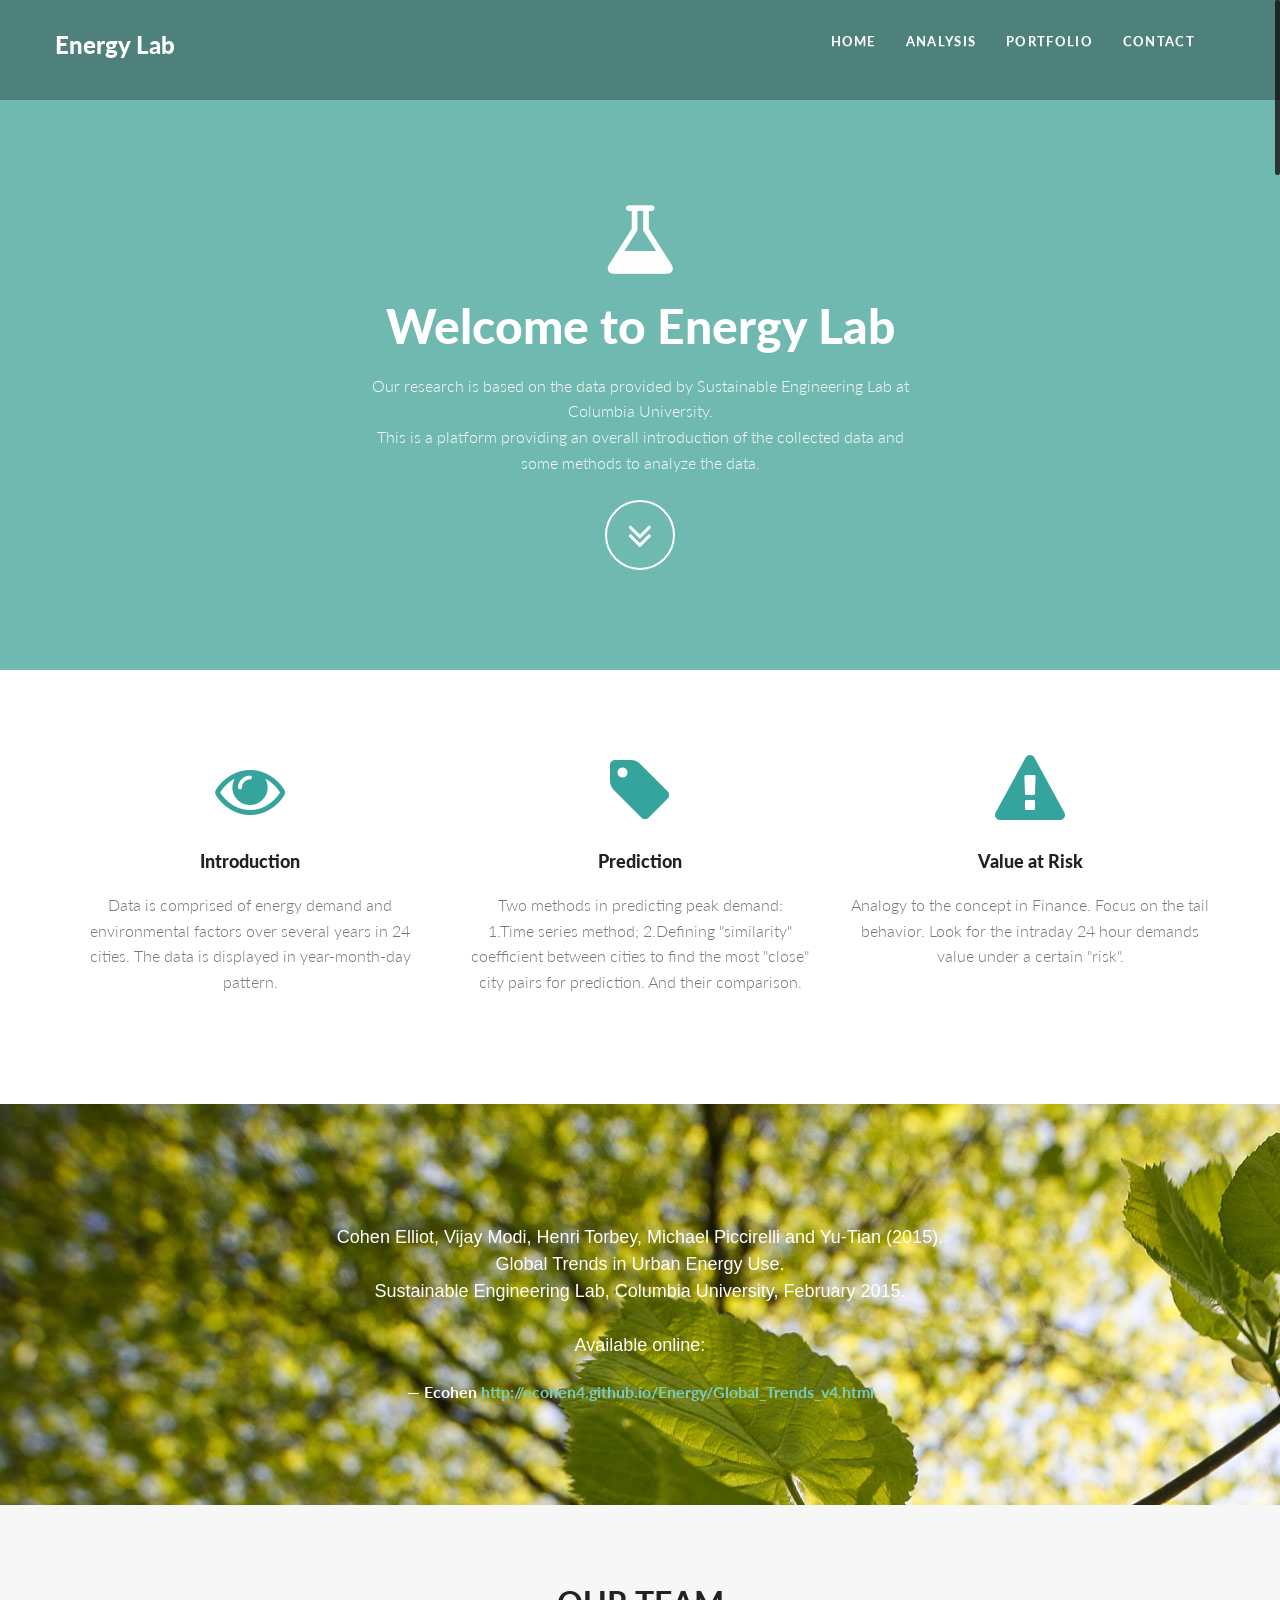
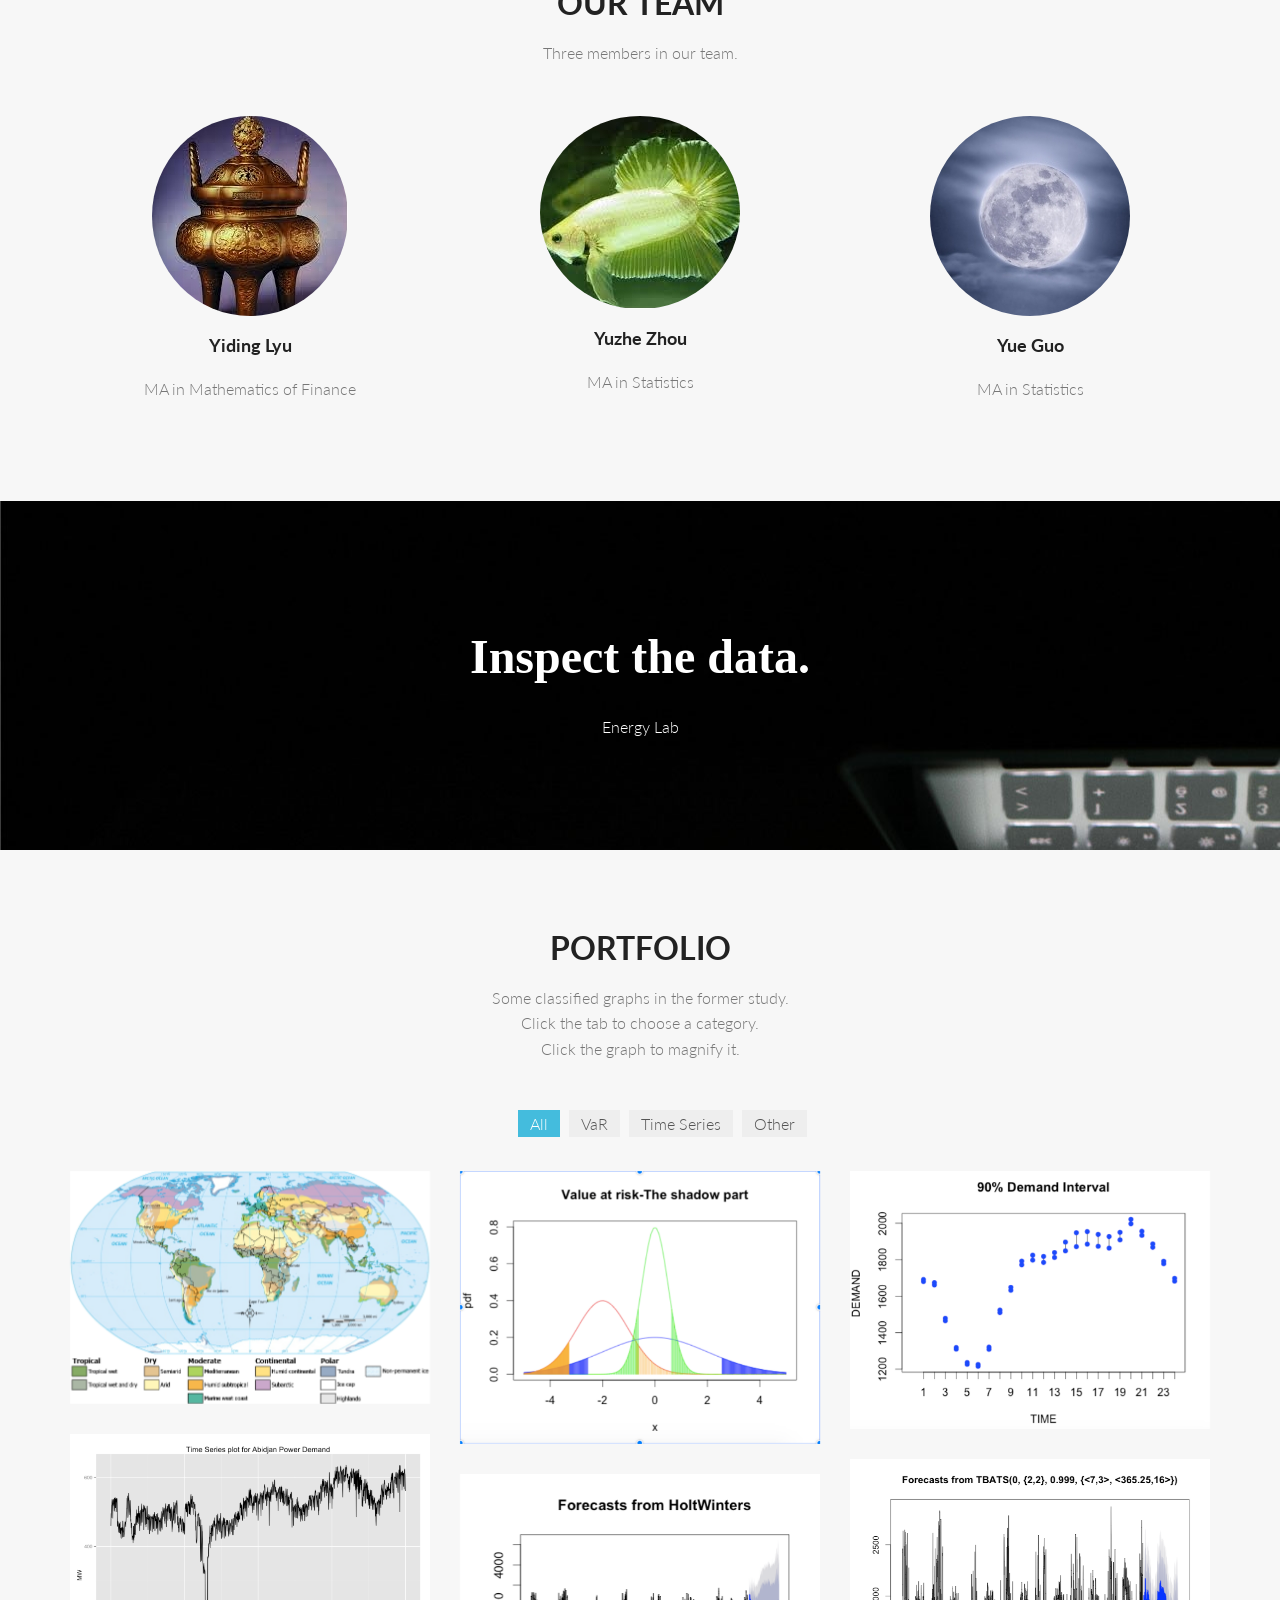
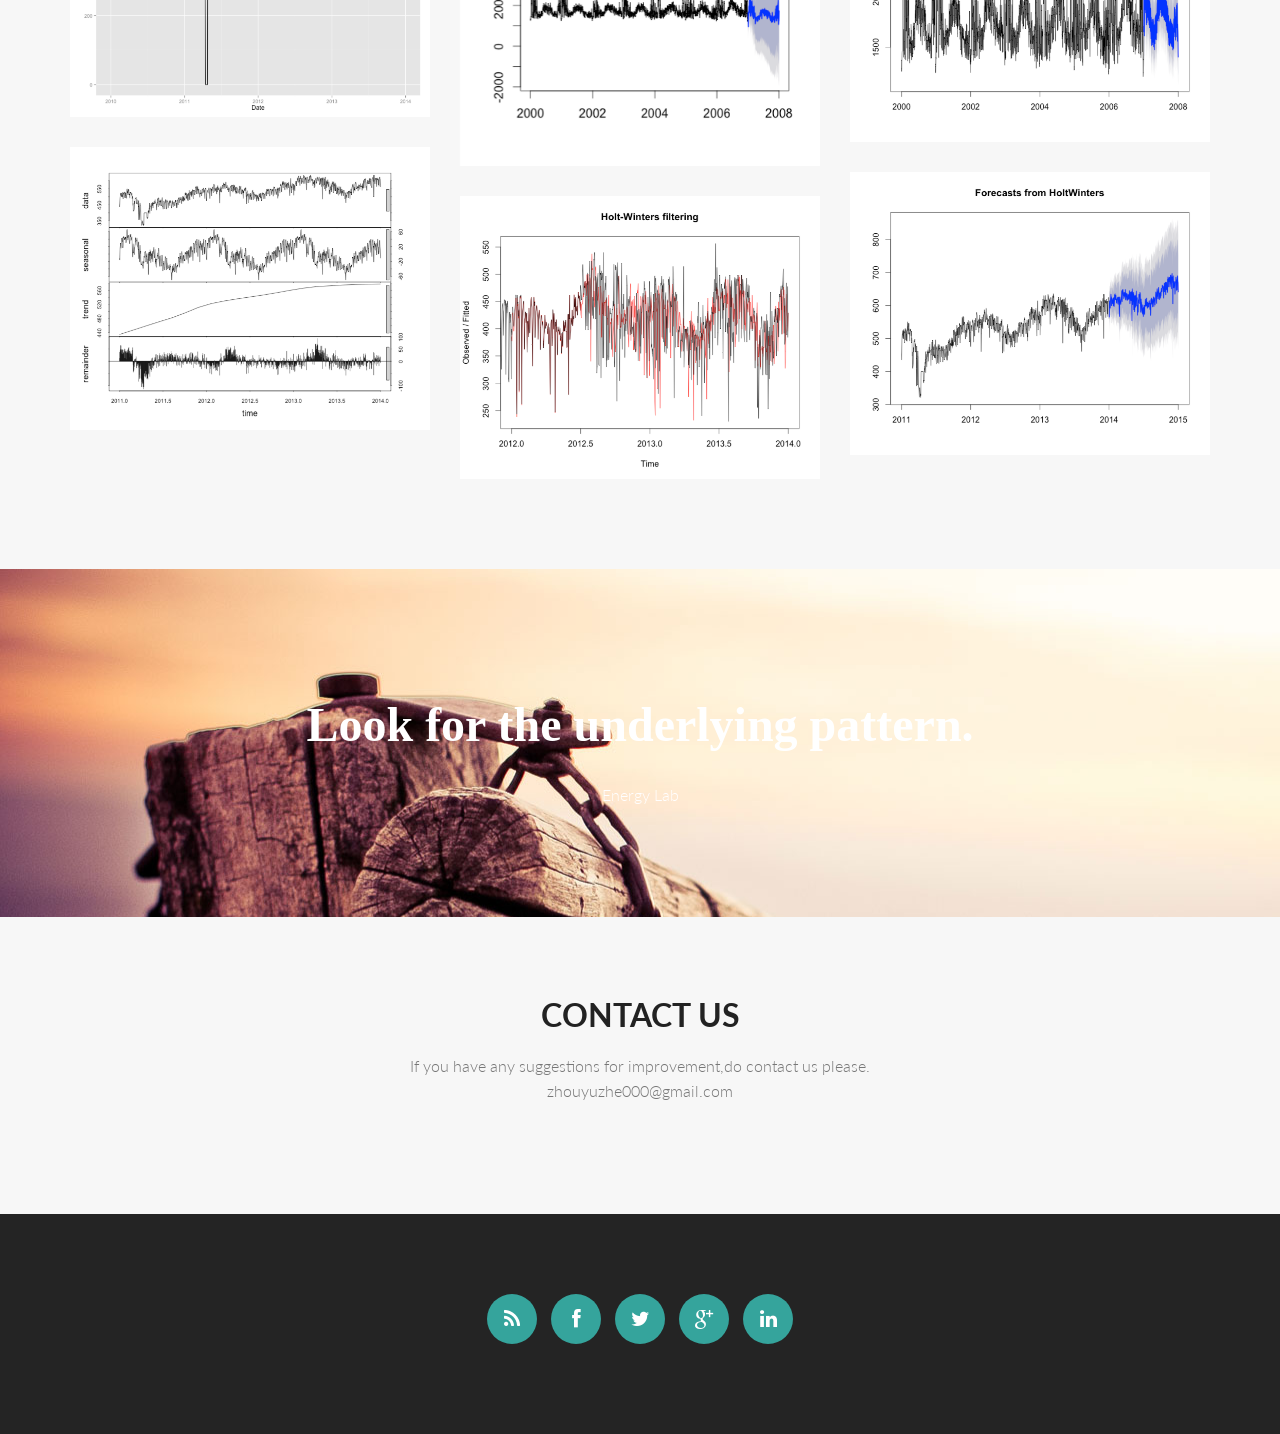
==== commit 97356352: "version 1.0" ====
--- a/index.html
+++ b/index.html
@@ -115,7 +115,7 @@
 							<div class="align-center">
 										<div class="testimonial pad-top40 pad-bot40 clearfix">
 											<h5>
-												Cohen, Elliot, Vijay Modi, Henri Torbey, Michael Piccirelli and Yu-Tian (2015). <br/>
+												Cohen Elliot, Vijay Modi, Henri Torbey, Michael Piccirelli and Yu-Tian (2015). <br/>
 Global Trends in Urban Energy Use.<br/> Sustainable Engineering Lab,   
 Columbia University, February 2015. </br></br>Available online:  
 											</h5>
